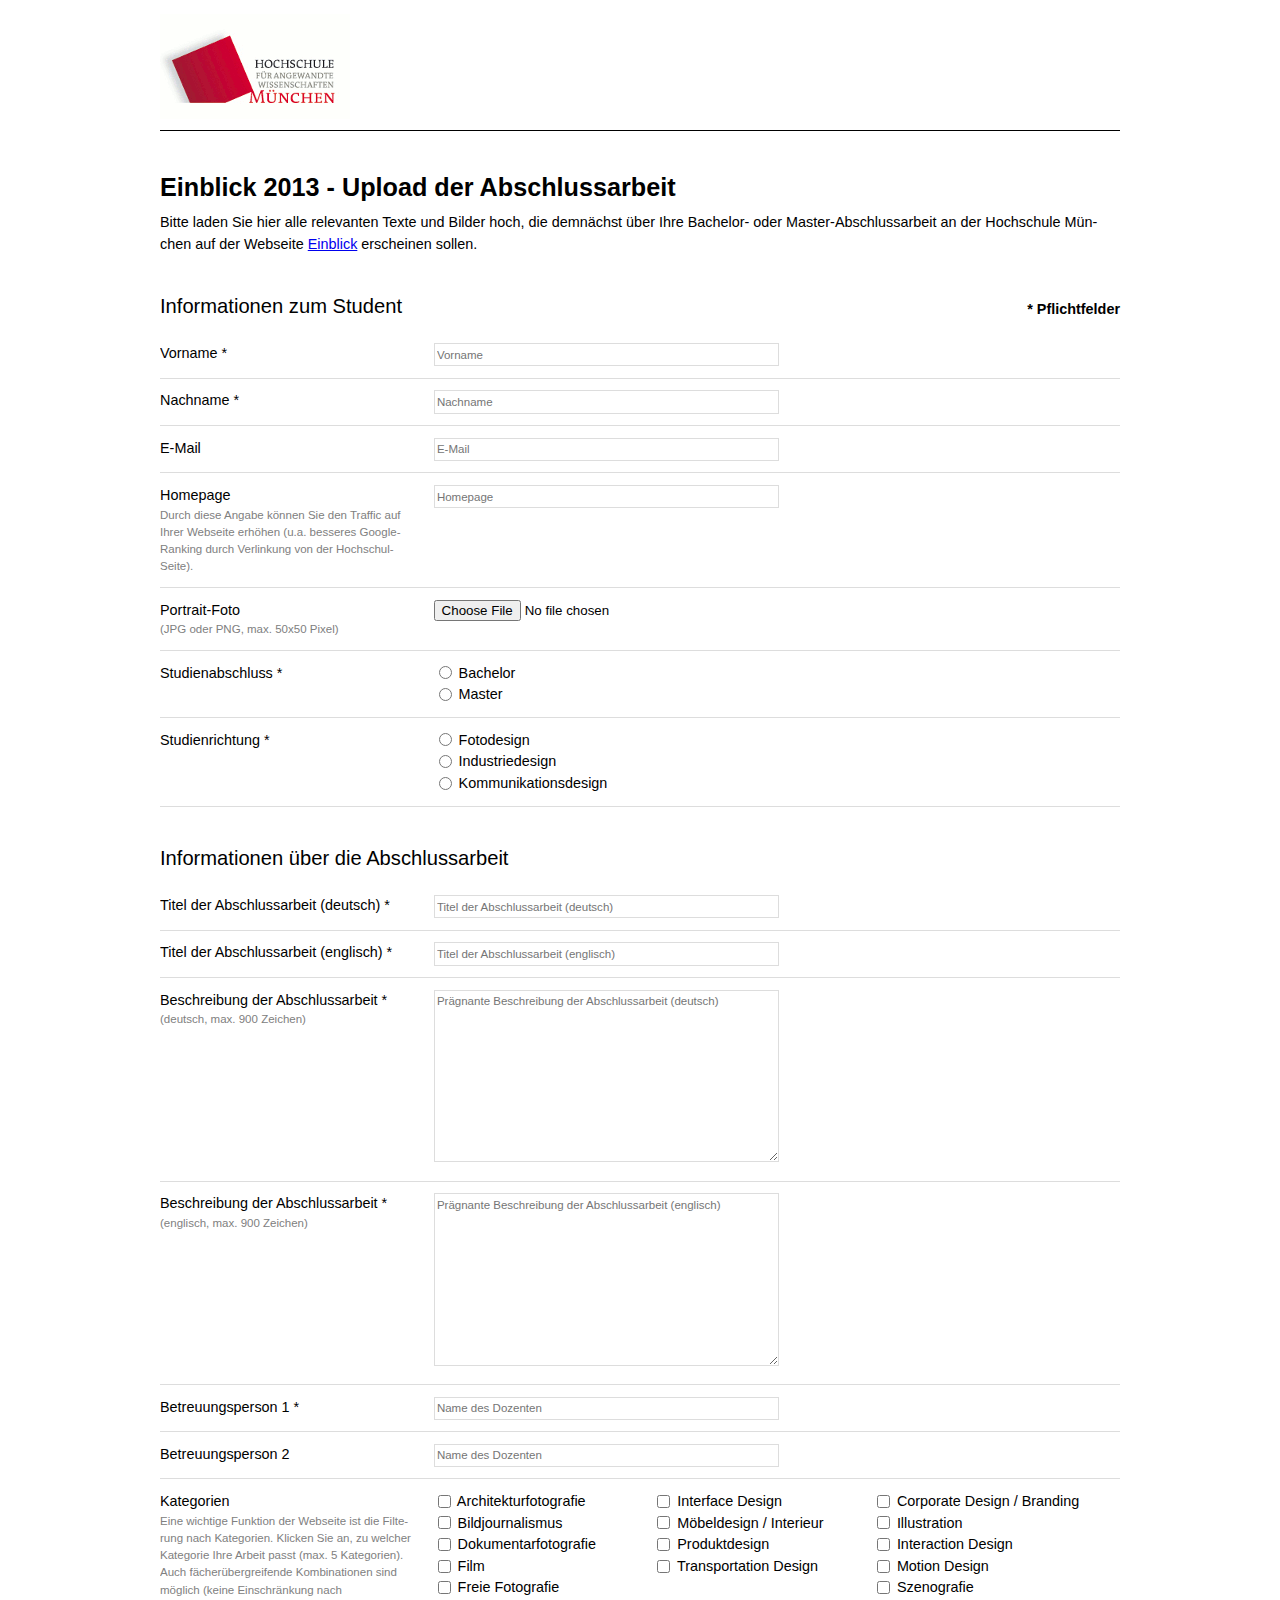
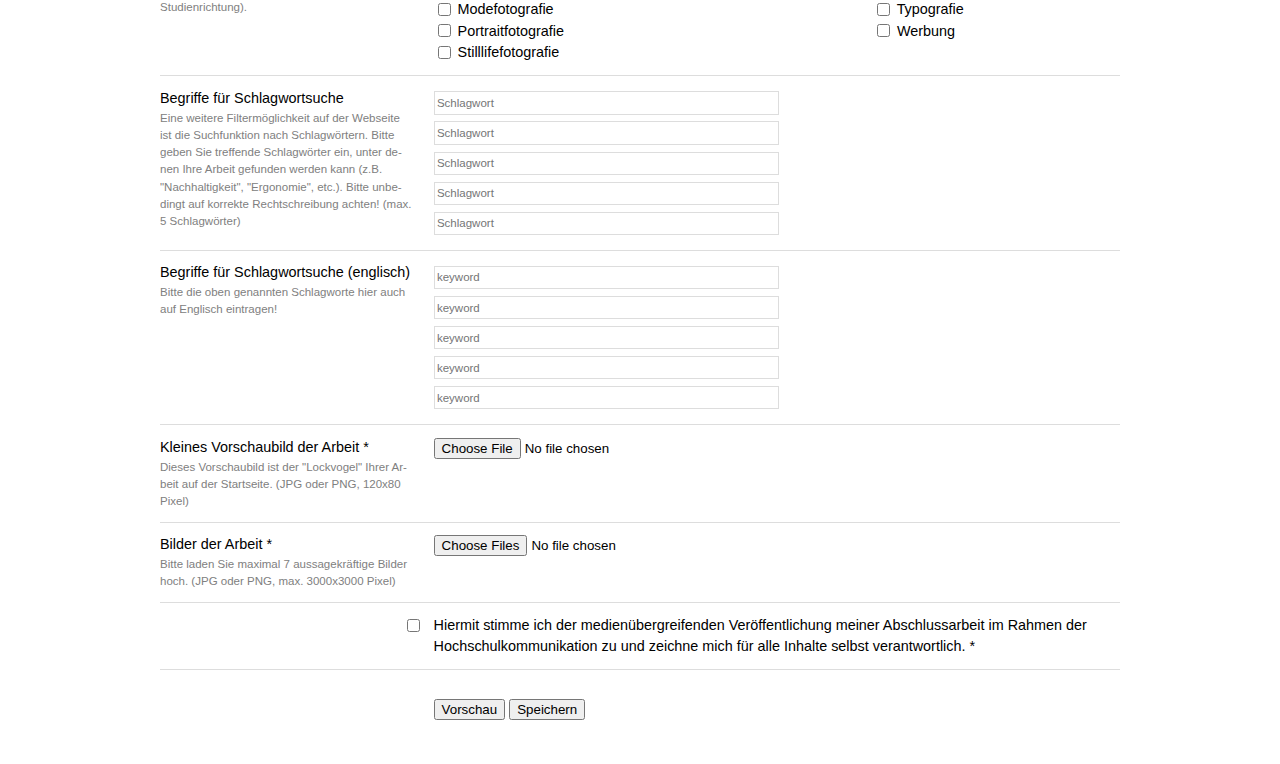
==== eingabe_formular/index.html @ 6bb8f6b7 "startseite und projektseite OK, eingabe-formular eingefügt" ====
<!DOCTYPE html>
<!--[if lt IE 7]> <html class="no-js ie6 oldie" lang="de"> <![endif]-->
<!--[if IE 7]>    <html class="no-js ie7 oldie" lang="de"> <![endif]-->
<!--[if IE 8]>    <html class="no-js ie8 oldie" lang="de"> <![endif]-->
<!--[if gt IE 8]><!--> <html class="no-js" lang="de"> <!--<![endif]-->
<head>
<title>Einblick 2013 - Upload der Abschlussarbeit</title>
<meta charset="utf-8">
<meta http-equiv="X-UA-Compatible" content="IE=edge,chrome=1">

<meta name="description" content="">
<meta name="author" content="Hochschule München, Fakultät 12 Design,  5/29/13">

<meta name="viewport" content="width=device-width; initial-scale=1.0;">
<link rel="shortcut icon" href="/favicon.ico">

<link rel="stylesheet" href="c/style.css?v=1.0" />

<!--[if IE]>
<script src="http://html5shiv.googlecode.com/svn/trunk/html5.js"></script>
<![endif]-->

</head>
<body>

<div id="wrap">

<header>
	<img src="p/hm_logo.gif" alt="hm_logo">
</header>

	<h1>Einblick 2013 - Upload der Abschlussarbeit</h1>

	<p>Bitte laden Sie hier alle relevanten Texte und Bilder hoch, die demnächst über Ihre Bachelor- oder Master-Abschlussarbeit an der Hochschule München auf der Webseite <a href="http://www.einblick.hm.edu">Einblick</a> erscheinen sollen.</p>

<form>
<div id="pflicht">* Pflichtfelder</div>
	<h2>Informationen zum Student</h2>
	
	<table>
		<tr>
			<td>Vorname *</td>
			<td><input type="text" placeholder="Vorname" required></td>
		</tr>
		
		<tr>
			<td>Nachname *</td>
			<td><input type="text" placeholder="Nachname" required></td>
		</tr>
		
		<tr>
			<td>E-Mail</td>
			<td><input type="text" placeholder="E-Mail"></td>
		</tr>
		
		<tr>
			<td>Homepage 
			<div class="Hilfetext">Durch diese Angabe können Sie den Traffic auf Ihrer Webseite erhöhen (u.a. besseres Google-Ranking durch Verlinkung von der Hochschul-Seite).</div>
			</td>
			<td><input type="text" placeholder="Homepage"></td>
		</tr>
		
		<tr>
			<td>Portrait-Foto <div class="Hilfetext">(JPG oder PNG, max. 50x50 Pixel)</div></td>
			<td><input type="file"></td>
		</tr>
		
		<tr>
			<td>Studienabschluss *</td>
			<td>
				<input type="radio" id="Bachelor" name="Abschluss" value="Bachelor" required>
				<label for="Bachelor">Bachelor</label><br>
		
				<input type="radio" id="Master" name="Abschluss" value="Master">
				<label for="Master">Master</label>
			</td>
		</tr>
		
		<tr>
			<td>Studienrichtung *</td>
			<td>
				<input type="radio" id="Fotodesign" name="Studienrichtung" value="Fotodesign" required>
				<label for="Fotodesign">Fotodesign</label><br>
			
				<input type="radio" id="Industriedesign" name="Studienrichtung" value="Industriedesign">
				<label for="Industriedesign">Industriedesign</label><br>
			
				<input type="radio" id="Kommunikationsdesign" name="Studienrichtung" value="Kommunikationsdesign">
				<label for="Kommunikationsdesign">Kommunikationsdesign</label><br>
			</td>
		</tr>
		
	</table>
		
	<h2>Informationen über die Abschlussarbeit</h2>
		
	<table>
		
		<tr>
			<td>Titel der Abschlussarbeit (deutsch) *</td>
			<td><input type="text" placeholder="Titel der Abschlussarbeit (deutsch)" required></td>
		</tr>
		
		<tr>
			<td>Titel der Abschlussarbeit (englisch) *</td>
			<td><input type="text" placeholder="Titel der Abschlussarbeit (englisch)" required></td>
		</tr>
				
		<tr>
			<td>Beschreibung der Abschlussarbeit * <div class="Hilfetext">(deutsch, max. 900 Zeichen)</div></td>
			<td><textarea placeholder="Prägnante Beschreibung der Abschlussarbeit (deutsch)" required></textarea></td>
		</tr>
		
		<tr>
			<td>Beschreibung der Abschlussarbeit * <div class="Hilfetext">(englisch, max. 900 Zeichen)</div></td>
			<td><textarea placeholder="Prägnante Beschreibung der Abschlussarbeit (englisch)" required></textarea></td>
		</tr>

		<tr>
			<td>Betreuungsperson 1 *</td>
			<td><input type="text" placeholder="Name des Dozenten" required></td>
		</tr>

		<tr>
			<td>Betreuungsperson 2</td>
			<td><input type="text" placeholder="Name des Dozenten"></td>
		</tr>
		
		<tr>
			<td>Kategorien 
				<div class="Hilfetext">Eine wichtige Funktion der Webseite ist die Filterung nach Kategorien. Klicken Sie an, zu welcher Kategorie Ihre Arbeit passt (max. 5 Kategorien). Auch fächerübergreifende Kombinationen sind möglich (keine Einschränkung nach Studienrichtung).</div>
			</td>
			<td>
				<div>
					<input type="checkbox" id="Architekturfotografie" name="Kategorie" value="Architekturfotografie">
					<label for="Architekturfotografie">Architekturfotografie</label><br>
		
					<input type="checkbox" id="Bildjournalismus" name="Kategorie" value="Bildjournalismus"> 
					<label for="Bildjournalismus">Bildjournalismus</label><br>
					
					<input type="checkbox" id="Dokumentarfotografie" name="Kategorie" value="Dokumentarfotografie"> 
					<label for="Dokumentarfotografie">Dokumentarfotografie</label><br>
					
					<input type="checkbox" id="Film" name="Kategorie" value="Film"> 
					<label for="Film">Film</label><br>
					
					<input type="checkbox" id="FreieFotografie" name="Kategorie" value="Freie Fotografie"> 
					<label for="FreieFotografie">Freie Fotografie</label><br>
		
					<input type="checkbox" id="Modefotografie" name="Kategorie" value="Modefotografie">
					<label for="Modefotografie">Modefotografie</label><br>
		
					<input type="checkbox" id="Portraitfotografie" name="Kategorie" value="Portraitfotografie"> 
					<label for="Portraitfotografie">Portraitfotografie</label><br>
		   
					<input type="checkbox" id="Stilllifefotografie" name="Kategorie" value="Stilllifefotografie"> 
					<label for="Stilllifefotografie">Stilllifefotografie</label>
				</div>
					
				<div>
					<input type="checkbox" id="InterfaceDesign" name="Kategorie" value="Interface Design"> 
					<label for="InterfaceDesign">Interface Design</label><br>
		
					<input type="checkbox" id="Moebeldesign_Interieur" name="Kategorie" value="Möbeldesign / Interieur"> 
					<label for="Moebeldesign_Interieur">Möbeldesign / Interieur</label><br>
					
					<input type="checkbox" id="Produktdesign" name="Kategorie" value="Produktdesign"> 
					<label for="Produktdesign">Produktdesign</label><br>
					
					<input type="checkbox" id="TransportationDesign" name="Kategorie" value="Transportation Design"> 
					<label for="TransportationDesign">Transportation Design</label>	
				</div>
				
				<div>
					<input type="checkbox" id="CorporateDesign_Branding" name="Kategorie" value="Corporate Design / Branding"> 
					<label for="CorporateDesign_Branding">Corporate Design / Branding</label><br>
		
					<input type="checkbox" id="Illustration" name="Kategorie" value="Illustration"> 
					<label for="Illustration">Illustration</label><br>
					
					<input type="checkbox" id="InteractionDesign" name="Kategorie" value="Interaction Design"> 
					<label for="InteractionDesign">Interaction Design</label><br>
					
					<input type="checkbox" id="Motion" name="Kategorie" value="Motion"> 
					<label for="Motion">Motion Design</label><br>
		
					<input type="checkbox" id="Szenografie" name="Kategorie" value="Szenografie"> 
					<label for="Szenografie">Szenografie</label><br>
					
					<input type="checkbox" id="Typografie" name="Kategorie" value="Typografie"> 
					<label for="Typografie">Typografie</label><br>
		
					<input type="checkbox" id="Werbung" name="Kategorie" value="Werbung"> 
					<label for="Werbung">Werbung</label>
				</div>
			</td>
		</tr>
		
		<tr>
			<td>
				Begriffe für Schlagwortsuche
				<div class="Hilfetext">Eine weitere Filtermöglichkeit auf der Webseite ist die Suchfunktion nach Schlagwörtern. Bitte geben Sie treffende Schlagwörter ein, unter denen Ihre Arbeit gefunden werden kann (z.B. "Nachhaltigkeit", "Ergonomie", etc.). Bitte unbedingt auf korrekte Rechtschreibung achten! (max. 5 Schlagwörter)</div>
			</td>
			<td>
				<div class="Schlagwort">
				<input type="text" placeholder="Schlagwort"><br>
				<input type="text" placeholder="Schlagwort"><br>
				<input type="text" placeholder="Schlagwort"><br>
				<input type="text" placeholder="Schlagwort"><br>
				<input type="text" placeholder="Schlagwort">
				</div>
			</td>
		</tr>
		
				<tr>
			<td>
				Begriffe für Schlagwortsuche (englisch)
				<div class="Hilfetext">Bitte die oben genannten Schlagworte hier auch auf Englisch eintragen!</div>
			</td>
			<td>
				<div class="Schlagwort">
				<input type="text" placeholder="keyword"><br>
				<input type="text" placeholder="keyword"><br>
				<input type="text" placeholder="keyword"><br>
				<input type="text" placeholder="keyword"><br>
				<input type="text" placeholder="keyword">
				</div>
			</td>
		</tr>

		<tr>
			<td>Kleines Vorschaubild der Arbeit * <div class="Hilfetext">Dieses Vorschaubild ist der "Lockvogel" Ihrer Arbeit auf der Startseite. (JPG oder PNG, 120x80 Pixel)</div></td>
			<td><input type="file" required></td>
		</tr>
		
		<tr>
			<td>Bilder der Arbeit * <div class="Hilfetext">Bitte laden Sie maximal 7 aussagekräftige Bilder hoch. (JPG oder PNG, max. 3000x3000 Pixel)</div></td>
			<td><input type="file" multiple required></td>
		</tr>
		
		<tr>
			<td><input type="checkbox" id="Zustimmung" name="Zustimmung" value="Zustimmung" required></td>
			<td><label for="Zustimmung">Hiermit stimme ich der medienübergreifenden Veröffentlichung meiner Abschlussarbeit im Rahmen der Hochschulkommunikation zu und zeichne mich für alle Inhalte selbst verantwortlich. *</label></td>
		</tr>
	</table>
	
	<div id="buttons">
	<button>Vorschau</button>
	<button type="submit">Speichern</button>
	</div>
	
</form>

</div><!-- /wrap -->

</body>
</html>
---- eingabe_formular/c/style.css ----
html,body,div,span,object,iframe,h1,h2,h3,h4,h5,h6,p,blockquote,pre,abbr,address,cite,code,del,dfn,em,img,ins,kbd,q,samp,small,strong,sub,sup,var,b,i,dl,dt,dd,ol,ul,li,fieldset,form,label,legend,table,caption,tbody,tfoot,thead,tr,th,td,article,aside,dialog,figure,footer,header,hgroup,menu,nav,section,menu,time,mark,audio,video{border:0;outline:0;font-size:100%;vertical-align:baseline;background:transparent;margin:0;padding:0}body{line-height:1}article,aside,dialog,figure,footer,header,hgroup,nav,section{display:block}ol,ul{list-style:none}blockquote,q{quotes:none}blockquote:before,blockquote:after,q:before,q:after{content:none}a{border:0;font-size:100%;vertical-align:baseline;background:transparent;margin:0;padding:0}ins{background-color:#ff9;color:#000;text-decoration:none}mark{background-color:#ff9;color:#000;font-style:italic;font-weight:700}del{text-decoration:line-through}abbr[title],dfn[title]{border-bottom:1px dotted #000;cursor:help}table{border-collapse:collapse;border-spacing:0}hr{height:1px;border:0;border-top:1px solid #ccc;display:none;margin:1em 0;padding:0}input,select{vertical-align:middle}h1,h2,h3,h4,h5,h6{font-weight:400;font-size:100%}q:before{content:"\201E"}q:after{content:"\201C"}.unsichtbar,.nurprint{position:absolute;width:1px;top:-1000px;left:-1000px}.group:after{visibility:hidden;display:block;font-size:0;content:".";clear:both;height:0}* html .group{height:1%}:first-child+html .group{min-height:1px}*{-webkit-box-sizing:border-box;-moz-box-sizing:border-box;-ms-box-sizing:border-box;-o-box-sizing:border-box;box-sizing:border-box}html{overflow-y:scroll;-webkit-font-smoothing:antialiased}body{background:#fff;color:#444;font:100%/1.5 Constantia,Palatino,Georgia,Times,Serif;-webkit-hyphens:auto;-moz-hyphens:auto;-ms-hyphens:auto;-o-hyphens:auto;hyphens:auto}h1,h2,h3,h4,h5,h6{text-rendering:optimizeLegibility}ul{list-style-type:circle}ol{list-style-type:decimal}#wrap{-webkit-box-sizing:border-box;-moz-box-sizing:border-box;-ms-box-sizing:border-box;-o-box-sizing:border-box;box-sizing:border-box;width:80%;margin:5% auto}


p, ul, ol {margin: 0 0 1.5em;}
body {font-family: Arial,sans-serif;color:#000; font-size: 0.9em; line-height:1.5;padding-bottom:2em;}
h1 {font-size: 1.75em;margin-top:1.5em;margin-bottom:.2em;font-weight:bold;}
h2 {font-size: 140%;margin-top: 1.8em;margin-bottom:.5em;}
#wrap {width: 960px; margin: 1em auto;}

table {width: 100%;}

tr {
	border-bottom: 1px solid #ddd;
}

td {
	vertical-align: top;
	padding: .8em 0;
}

td:nth-of-type(1) {
	width:19em;
	overflow:auto;
}

td:nth-of-type(2) div {
	width:32%;
	float:left;
}

.Hilfetext {color:grey; font-size: 80%; width:92%} 

textarea {
	width: 30em;
	height: 15em;
	border: 1px solid #ddd;
	padding: .4em .2em;
	font-family: Arial, sans-serif;
	font-size: 0.8em;
}

textarea:focus {
	border-color: #444;
}

input[type="text"]{
	width: 30em;
	border: 1px solid #ddd;
	padding: .4em .2em;
	font-family: Arial, sans-serif;
	font-size: 0.8em;
}

input[type="text"]:focus {
	border-color: #444;
}

input[type="radio"] {
	position: relative;
	top: -2.5px;
}

input[type="checkbox"]{
	position: relative;
	top: -1px;
}

input#Zustimmung {
	float:right;
	margin-right: 1em;
	margin-top: 5px;
}

#buttons {
	margin-left: 19em;
	padding-top: 2em;
}

.Schlagwort input {
	margin: .3em 0;
	}
	
header {border-bottom: 1px solid black;padding-bottom:.3em;}

#pflicht {float:right;margin-top:.5em;font-weight:bold;}
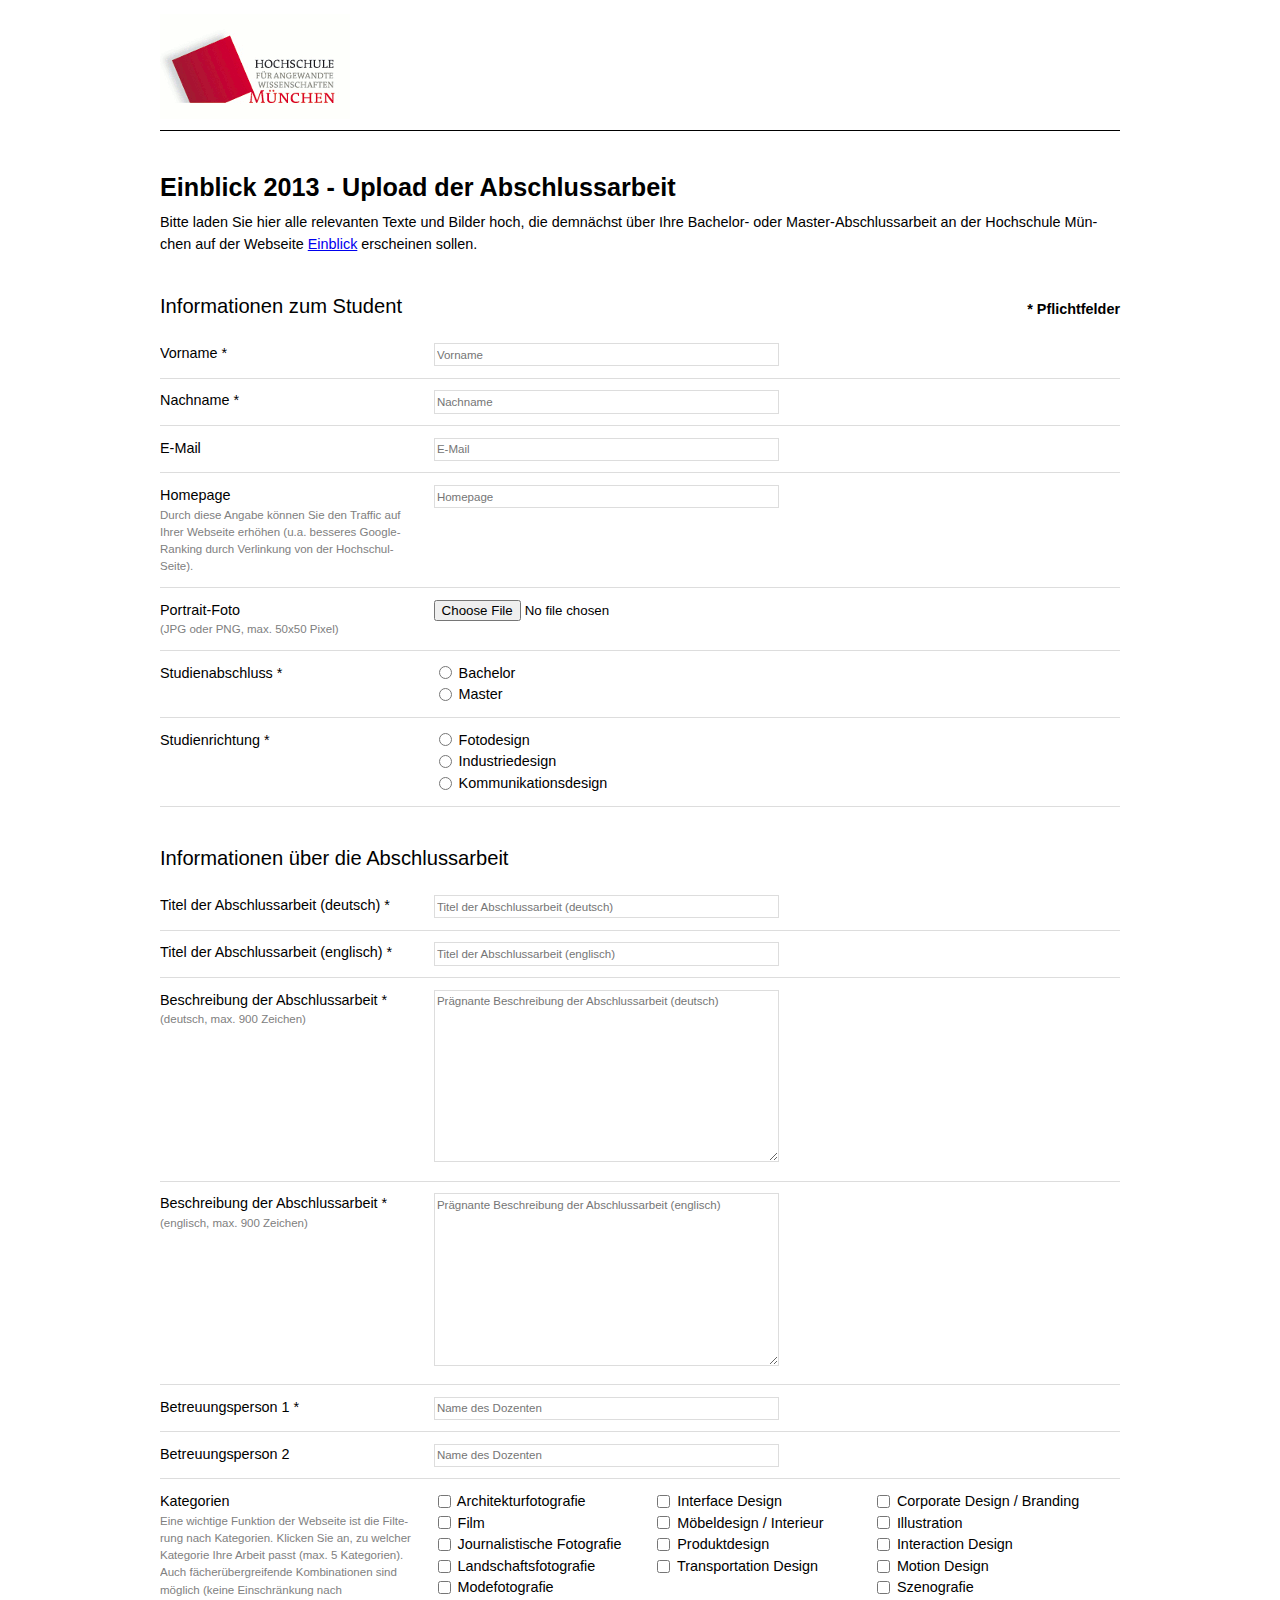
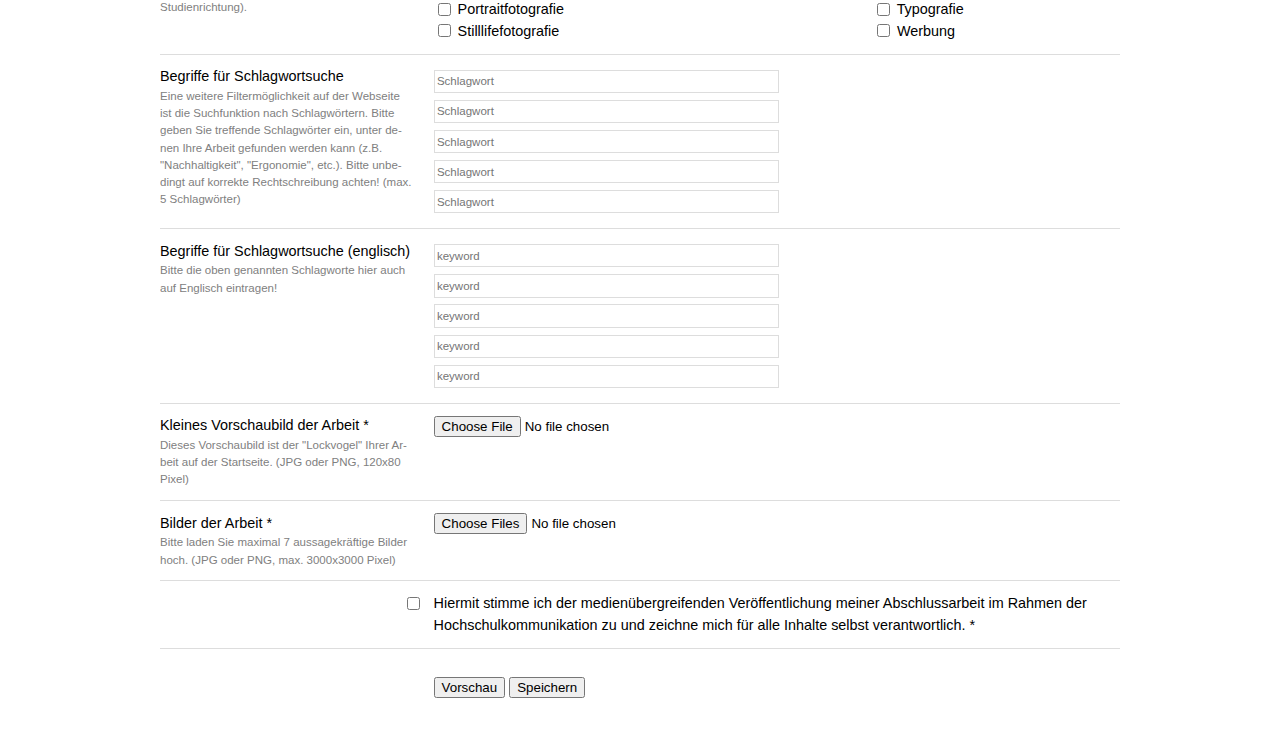
==== commit 425f9cbc: "html templates wegen kategorien geändert" ====
--- a/eingabe_formular/index.html
+++ b/eingabe_formular/index.html
@@ -134,19 +134,17 @@
 				<div>
 					<input type="checkbox" id="Architekturfotografie" name="Kategorie" value="Architekturfotografie">
 					<label for="Architekturfotografie">Architekturfotografie</label><br>
-		
-					<input type="checkbox" id="Bildjournalismus" name="Kategorie" value="Bildjournalismus"> 
-					<label for="Bildjournalismus">Bildjournalismus</label><br>
-					
-					<input type="checkbox" id="Dokumentarfotografie" name="Kategorie" value="Dokumentarfotografie"> 
-					<label for="Dokumentarfotografie">Dokumentarfotografie</label><br>
-					
+					
+										
 					<input type="checkbox" id="Film" name="Kategorie" value="Film"> 
 					<label for="Film">Film</label><br>
-					
-					<input type="checkbox" id="FreieFotografie" name="Kategorie" value="Freie Fotografie"> 
-					<label for="FreieFotografie">Freie Fotografie</label><br>
-		
+		
+					<input type="checkbox" id="JournalistischeFotografie" name="Kategorie" value="Journalistische Fotografie"> 
+					<label for="Bildjournalismus">Journalistische Fotografie</label><br>
+					
+					<input type="checkbox" id="Landschaftsfotografie" name="Kategorie" value="Landschaftsfotografie"> 
+					<label for="Dokumentarfotografie">Landschaftsfotografie</label><br>
+
 					<input type="checkbox" id="Modefotografie" name="Kategorie" value="Modefotografie">
 					<label for="Modefotografie">Modefotografie</label><br>
 		
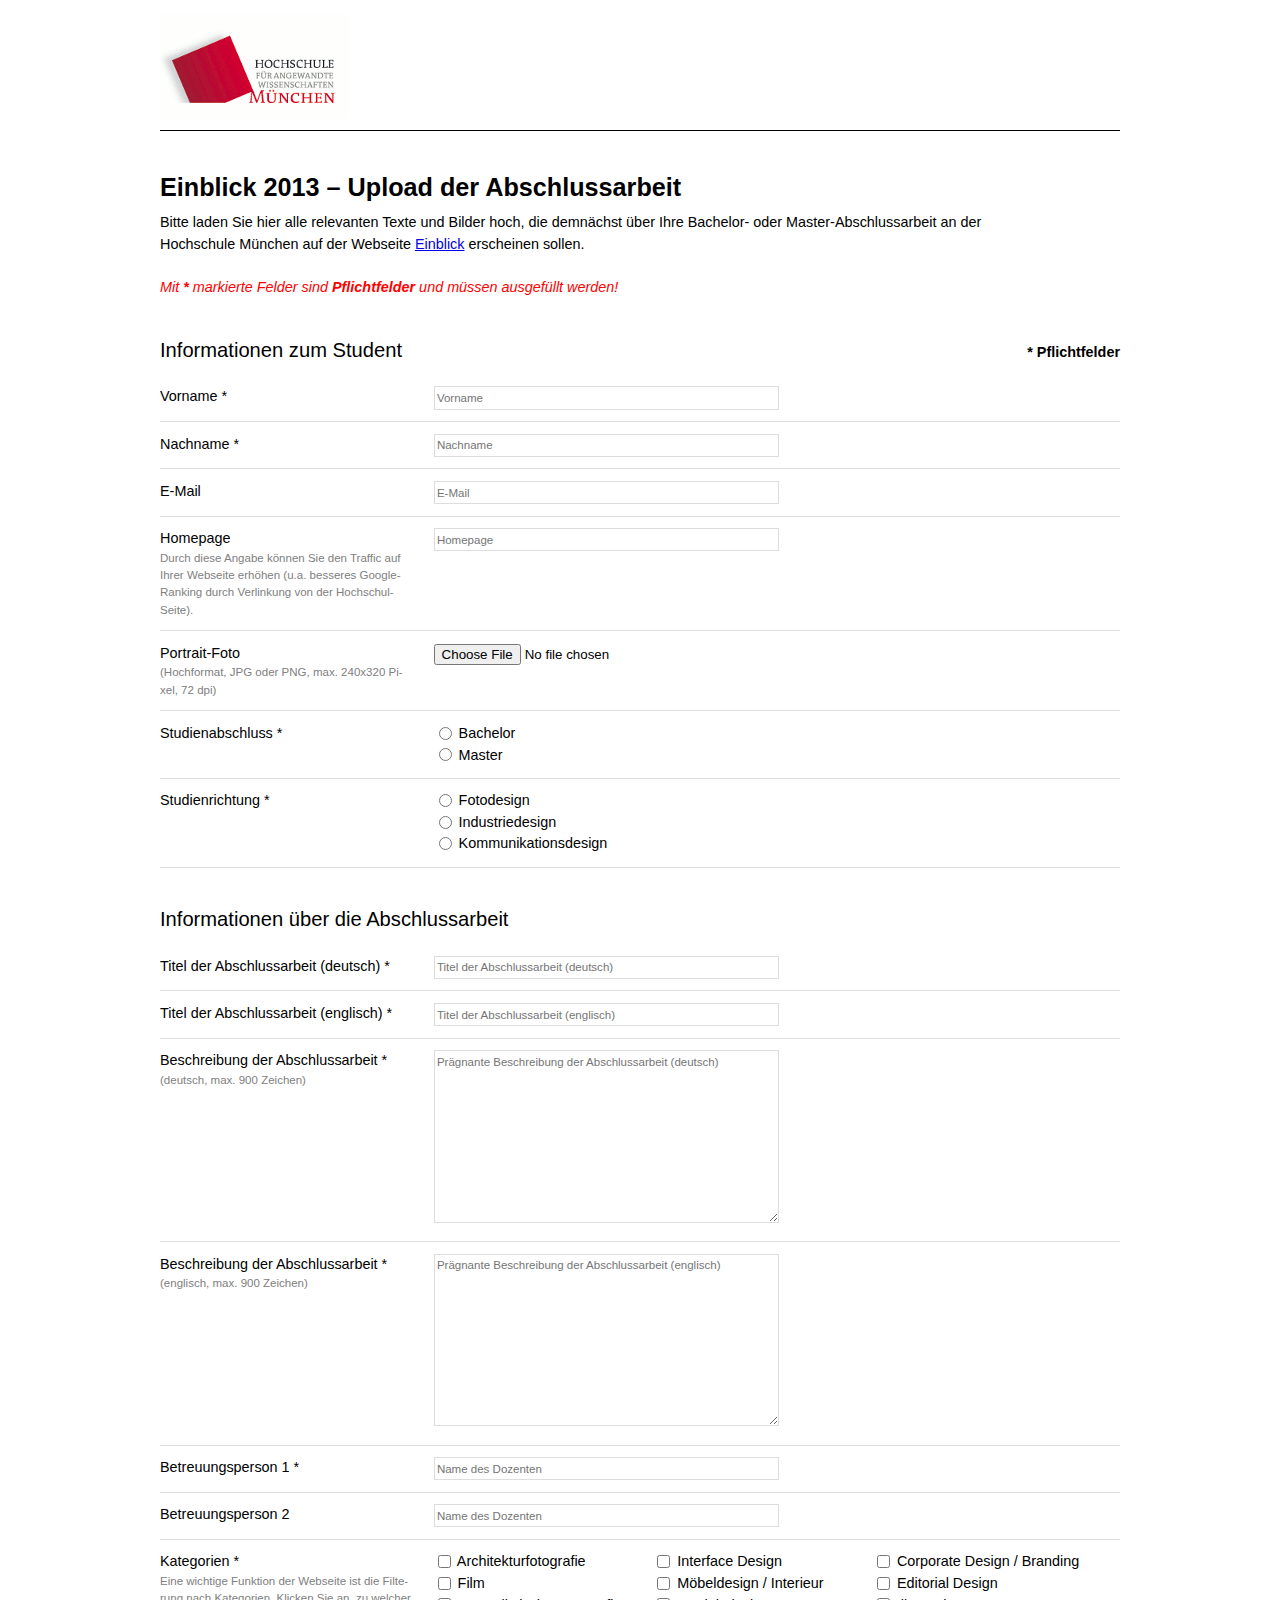
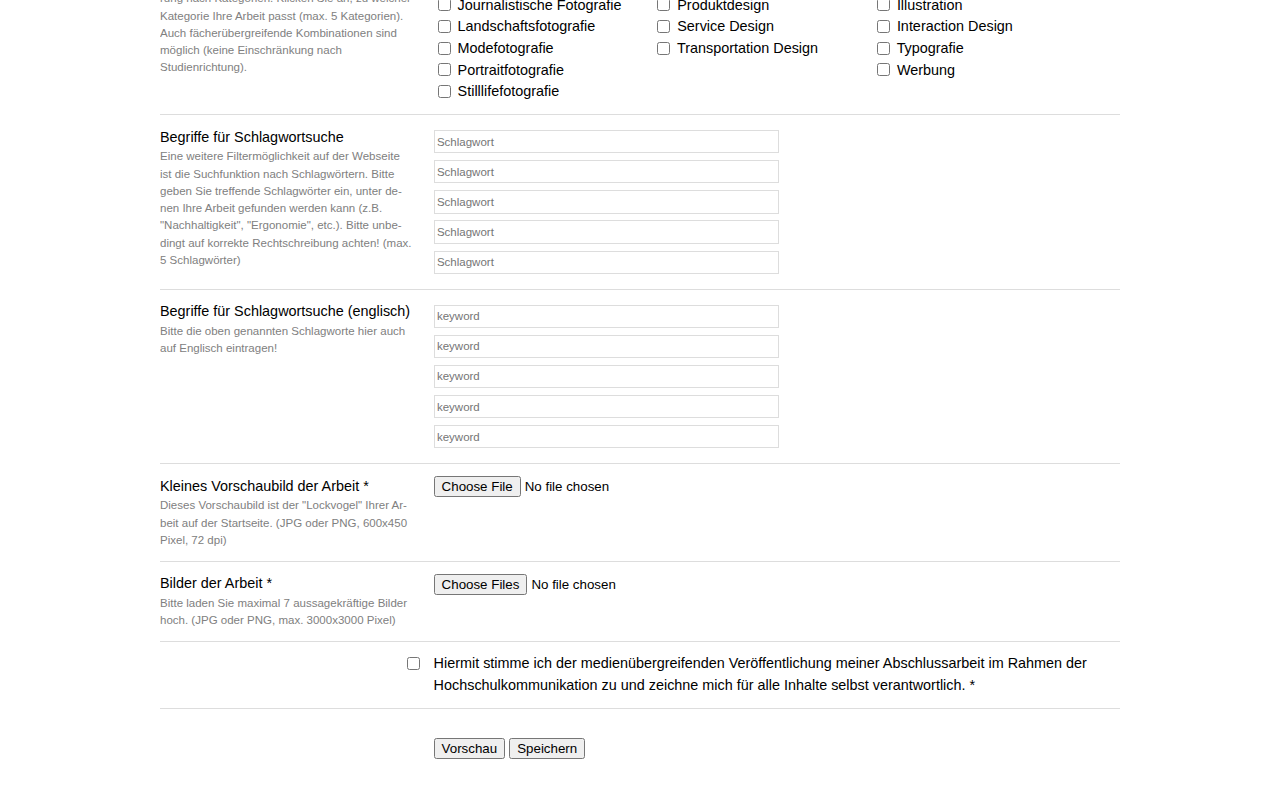
==== commit f8eb6310: "bilder kleiner, filter in js angefangen, kategorien entsprechtend mail von ben geändert" ====
--- a/eingabe_formular/index.html
+++ b/eingabe_formular/index.html
@@ -6,7 +6,6 @@
 <head>
 <title>Einblick 2013 - Upload der Abschlussarbeit</title>
 <meta charset="utf-8">
-<meta http-equiv="X-UA-Compatible" content="IE=edge,chrome=1">
 
 <meta name="description" content="">
 <meta name="author" content="Hochschule München, Fakultät 12 Design,  5/29/13">
@@ -29,9 +28,11 @@
 	<img src="p/hm_logo.gif" alt="hm_logo">
 </header>
 
-	<h1>Einblick 2013 - Upload der Abschlussarbeit</h1>
-
-	<p>Bitte laden Sie hier alle relevanten Texte und Bilder hoch, die demnächst über Ihre Bachelor- oder Master-Abschlussarbeit an der Hochschule München auf der Webseite <a href="http://www.einblick.hm.edu">Einblick</a> erscheinen sollen.</p>
+	<h1>Einblick 2013 – Upload der Abschlussarbeit</h1>
+
+	<p>Bitte laden Sie hier alle relevanten Texte und Bilder hoch, die demnächst über Ihre Bachelor- oder Master-Abschlussarbeit an der Hochschule&#160;München auf der Webseite <a href="http://www.einblick.hm.edu">Einblick</a> erscheinen sollen.</p>
+	
+<p style="color:red"><em>Mit <strong>*</strong> markierte Felder sind <strong>Pflichtfelder</strong> und müssen ausgefüllt werden!</em></p>
 
 <form>
 <div id="pflicht">* Pflichtfelder</div>
@@ -61,7 +62,7 @@
 		</tr>
 		
 		<tr>
-			<td>Portrait-Foto <div class="Hilfetext">(JPG oder PNG, max. 50x50 Pixel)</div></td>
+			<td>Portrait-Foto <div class="Hilfetext">(Hochformat, JPG oder PNG, max. 240x320 Pixel, 72 dpi)</div></td>
 			<td><input type="file"></td>
 		</tr>
 		
@@ -127,12 +128,12 @@
 		</tr>
 		
 		<tr>
-			<td>Kategorien 
+			<td>Kategorien *
 				<div class="Hilfetext">Eine wichtige Funktion der Webseite ist die Filterung nach Kategorien. Klicken Sie an, zu welcher Kategorie Ihre Arbeit passt (max. 5 Kategorien). Auch fächerübergreifende Kombinationen sind möglich (keine Einschränkung nach Studienrichtung).</div>
 			</td>
 			<td>
 				<div>
-					<input type="checkbox" id="Architekturfotografie" name="Kategorie" value="Architekturfotografie">
+					<input type="checkbox" id="Architekturfotografie" name="Kategorie" value="Architekturfotografie" required>
 					<label for="Architekturfotografie">Architekturfotografie</label><br>
 					
 										
@@ -140,10 +141,10 @@
 					<label for="Film">Film</label><br>
 		
 					<input type="checkbox" id="JournalistischeFotografie" name="Kategorie" value="Journalistische Fotografie"> 
-					<label for="Bildjournalismus">Journalistische Fotografie</label><br>
+					<label for="JournalistischeFotografie">Journalistische Fotografie</label><br>
 					
 					<input type="checkbox" id="Landschaftsfotografie" name="Kategorie" value="Landschaftsfotografie"> 
-					<label for="Dokumentarfotografie">Landschaftsfotografie</label><br>
+					<label for="Landschaftsfotografie">Landschaftsfotografie</label><br>
 
 					<input type="checkbox" id="Modefotografie" name="Kategorie" value="Modefotografie">
 					<label for="Modefotografie">Modefotografie</label><br>
@@ -165,6 +166,9 @@
 					<input type="checkbox" id="Produktdesign" name="Kategorie" value="Produktdesign"> 
 					<label for="Produktdesign">Produktdesign</label><br>
 					
+					<input type="checkbox" id="ServiceDesign" name="Kategorie" value="Service Design"> 
+					<label for="ServiceDesign">Service Design</label><br>
+					
 					<input type="checkbox" id="TransportationDesign" name="Kategorie" value="Transportation Design"> 
 					<label for="TransportationDesign">Transportation Design</label>	
 				</div>
@@ -172,19 +176,16 @@
 				<div>
 					<input type="checkbox" id="CorporateDesign_Branding" name="Kategorie" value="Corporate Design / Branding"> 
 					<label for="CorporateDesign_Branding">Corporate Design / Branding</label><br>
-		
+					
+					<input type="checkbox" id="Editorial Design" name="Kategorie" value="Editorial Design"> 
+					<label for="Editorial Design">Editorial Design</label><br>
+					
 					<input type="checkbox" id="Illustration" name="Kategorie" value="Illustration"> 
 					<label for="Illustration">Illustration</label><br>
 					
 					<input type="checkbox" id="InteractionDesign" name="Kategorie" value="Interaction Design"> 
 					<label for="InteractionDesign">Interaction Design</label><br>
 					
-					<input type="checkbox" id="Motion" name="Kategorie" value="Motion"> 
-					<label for="Motion">Motion Design</label><br>
-		
-					<input type="checkbox" id="Szenografie" name="Kategorie" value="Szenografie"> 
-					<label for="Szenografie">Szenografie</label><br>
-					
 					<input type="checkbox" id="Typografie" name="Kategorie" value="Typografie"> 
 					<label for="Typografie">Typografie</label><br>
 		
@@ -227,7 +228,7 @@
 		</tr>
 
 		<tr>
-			<td>Kleines Vorschaubild der Arbeit * <div class="Hilfetext">Dieses Vorschaubild ist der "Lockvogel" Ihrer Arbeit auf der Startseite. (JPG oder PNG, 120x80 Pixel)</div></td>
+			<td>Kleines Vorschaubild der Arbeit * <div class="Hilfetext">Dieses Vorschaubild ist der "Lockvogel" Ihrer Arbeit auf der Startseite. (JPG oder PNG, 600x450 Pixel, 72 dpi)</div></td>
 			<td><input type="file" required></td>
 		</tr>
 		
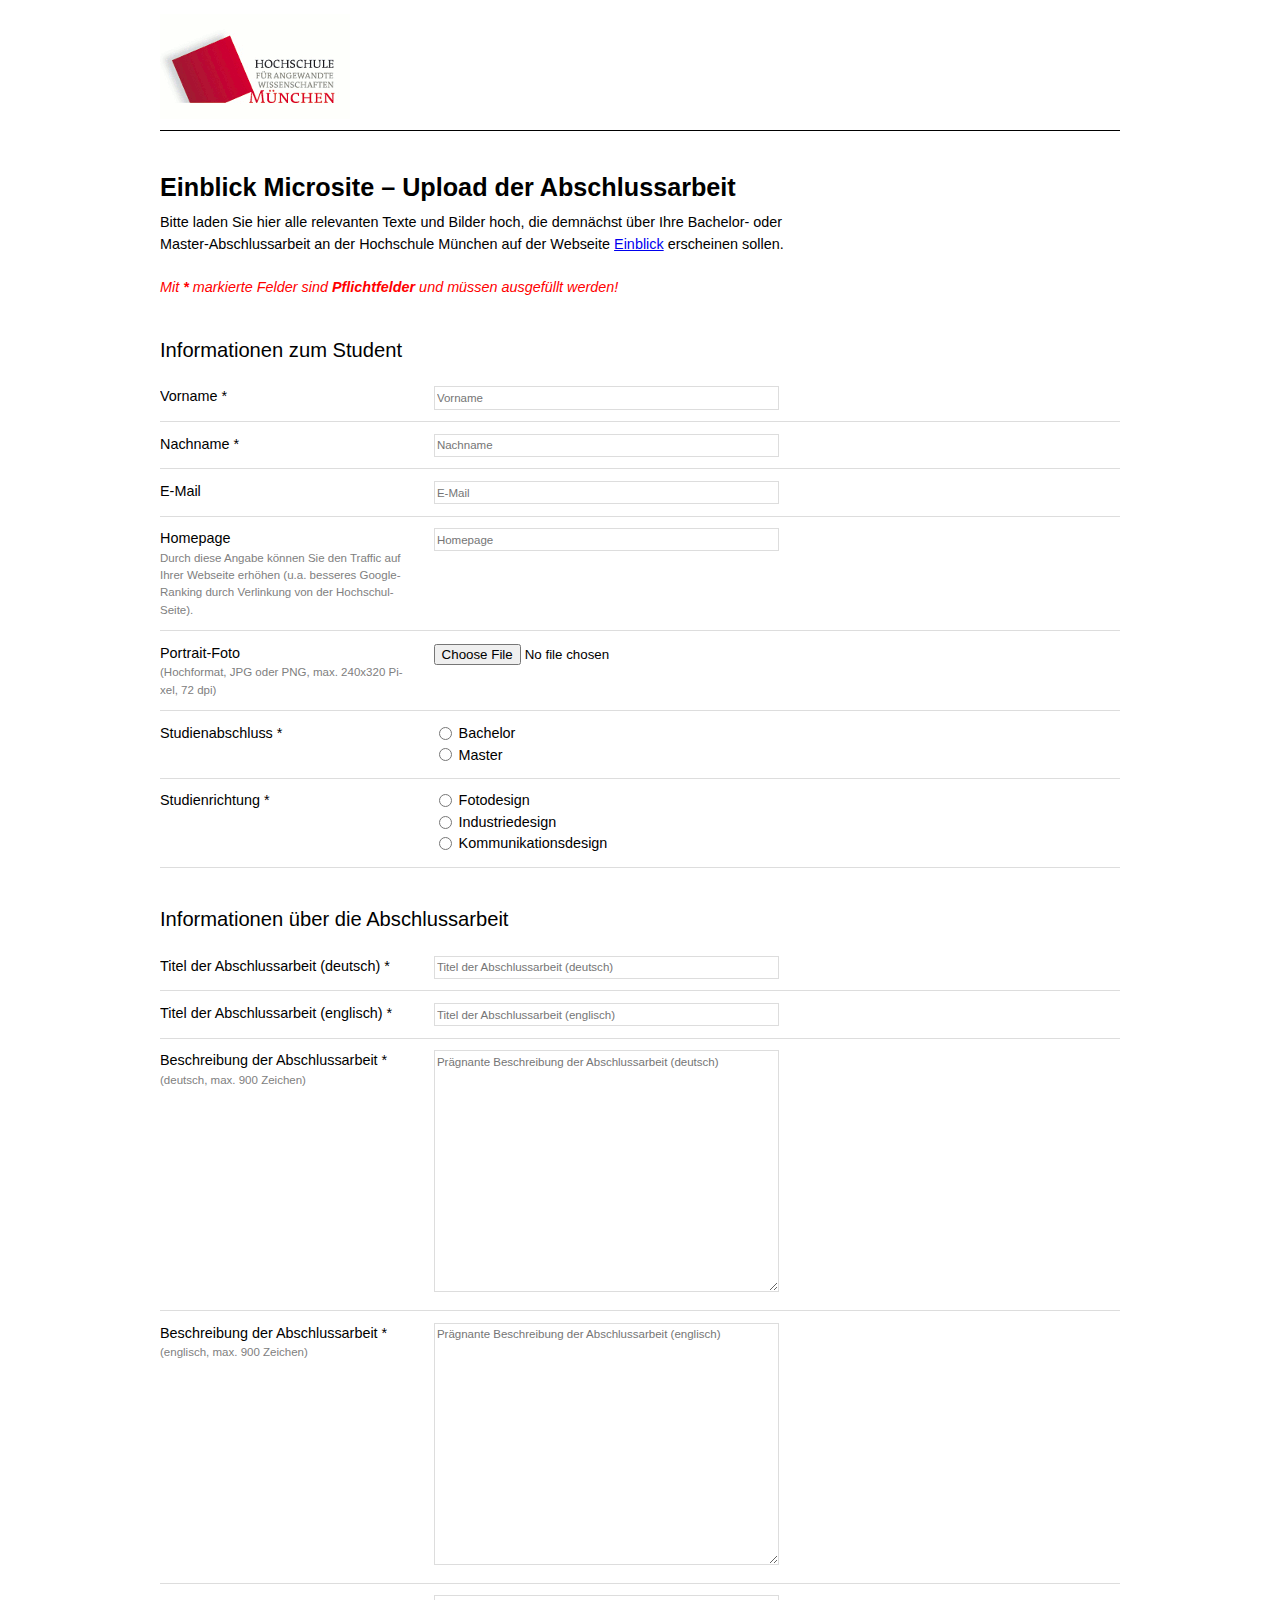
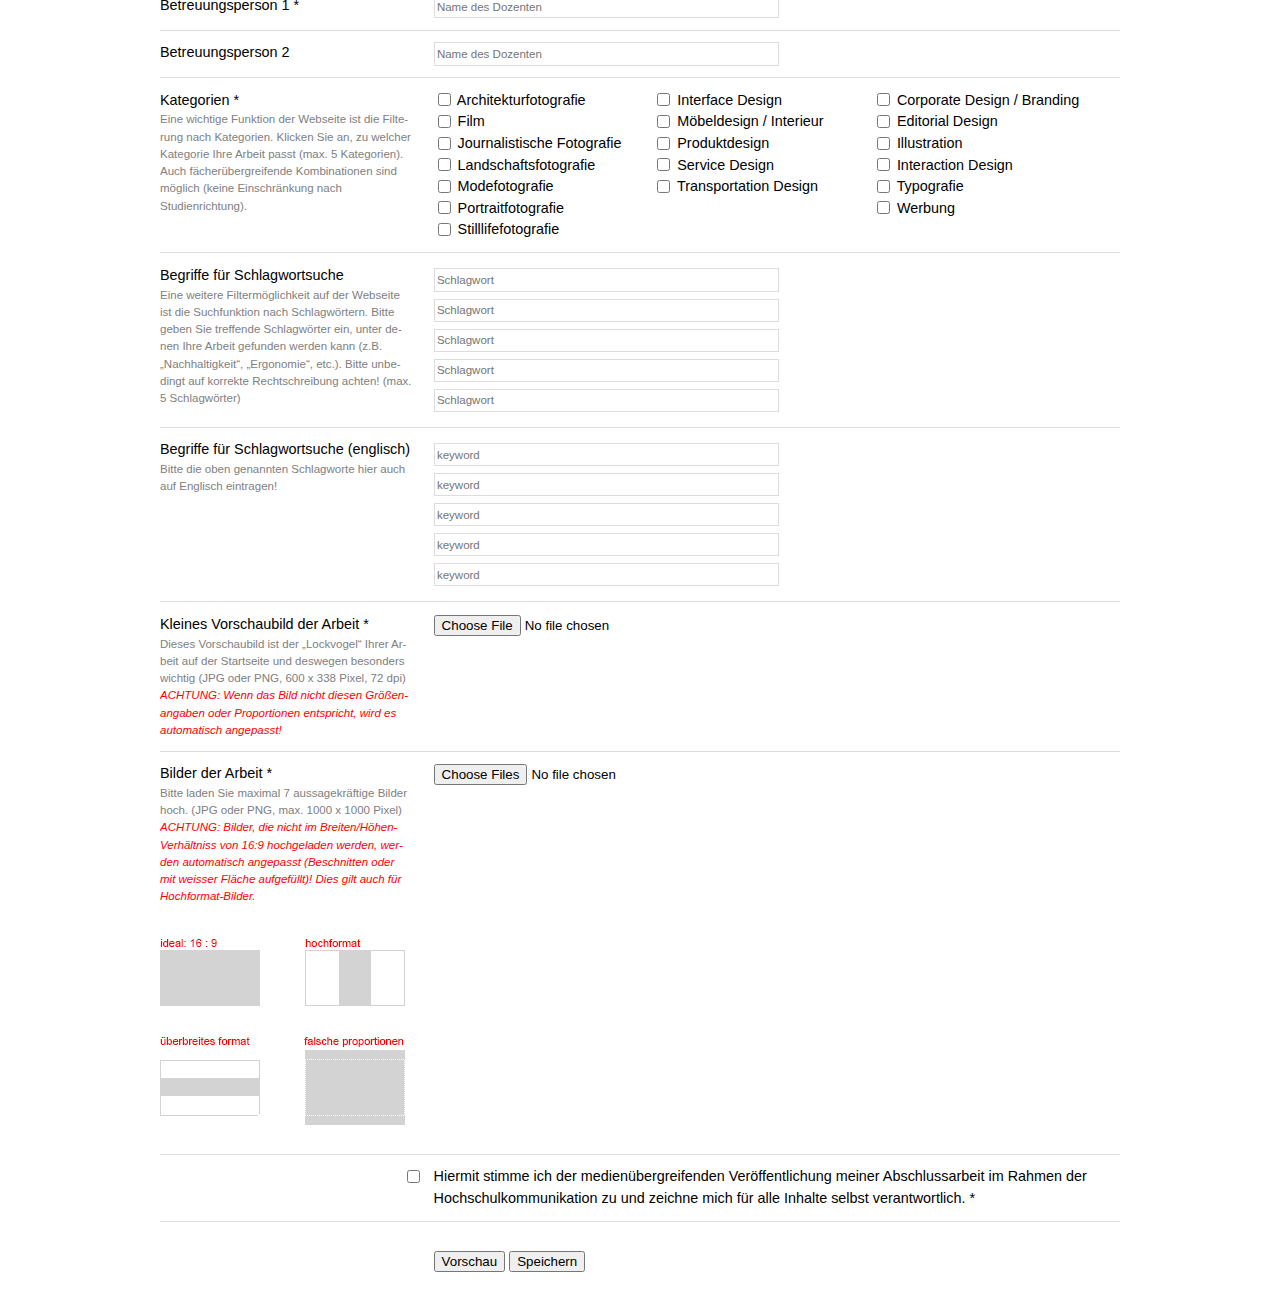
==== commit 6029c25e: "Webfont eingebaut" ====
--- a/eingabe_formular/index.html
+++ b/eingabe_formular/index.html
@@ -1,8 +1,5 @@
 <!DOCTYPE html>
-<!--[if lt IE 7]> <html class="no-js ie6 oldie" lang="de"> <![endif]-->
-<!--[if IE 7]>    <html class="no-js ie7 oldie" lang="de"> <![endif]-->
-<!--[if IE 8]>    <html class="no-js ie8 oldie" lang="de"> <![endif]-->
-<!--[if gt IE 8]><!--> <html class="no-js" lang="de"> <!--<![endif]-->
+<html lang="de">
 <head>
 <title>Einblick 2013 - Upload der Abschlussarbeit</title>
 <meta charset="utf-8">
@@ -10,10 +7,7 @@
 <meta name="description" content="">
 <meta name="author" content="Hochschule München, Fakultät 12 Design,  5/29/13">
 
-<meta name="viewport" content="width=device-width; initial-scale=1.0;">
-<link rel="shortcut icon" href="/favicon.ico">
-
-<link rel="stylesheet" href="c/style.css?v=1.0" />
+<link rel="stylesheet" href="c/style.css?v=1.1" />
 
 <!--[if IE]>
 <script src="http://html5shiv.googlecode.com/svn/trunk/html5.js"></script>
@@ -28,14 +22,13 @@
 	<img src="p/hm_logo.gif" alt="hm_logo">
 </header>
 
-	<h1>Einblick 2013 – Upload der Abschlussarbeit</h1>
-
-	<p>Bitte laden Sie hier alle relevanten Texte und Bilder hoch, die demnächst über Ihre Bachelor- oder Master-Abschlussarbeit an der Hochschule&#160;München auf der Webseite <a href="http://www.einblick.hm.edu">Einblick</a> erscheinen sollen.</p>
+	<h1>Einblick Microsite – Upload der Abschlussarbeit</h1>
+
+	<p style="width:65%">Bitte laden Sie hier alle relevanten Texte und Bilder hoch, die demnächst über Ihre Bachelor- oder Master-Abschlussarbeit an der Hochschule&#160;München auf der Webseite <a href="http://www.einblick.hm.edu">Einblick</a> erscheinen sollen.</p>
 	
 <p style="color:red"><em>Mit <strong>*</strong> markierte Felder sind <strong>Pflichtfelder</strong> und müssen ausgefüllt werden!</em></p>
 
 <form>
-<div id="pflicht">* Pflichtfelder</div>
 	<h2>Informationen zum Student</h2>
 	
 	<table>
@@ -198,7 +191,7 @@
 		<tr>
 			<td>
 				Begriffe für Schlagwortsuche
-				<div class="Hilfetext">Eine weitere Filtermöglichkeit auf der Webseite ist die Suchfunktion nach Schlagwörtern. Bitte geben Sie treffende Schlagwörter ein, unter denen Ihre Arbeit gefunden werden kann (z.B. "Nachhaltigkeit", "Ergonomie", etc.). Bitte unbedingt auf korrekte Rechtschreibung achten! (max. 5 Schlagwörter)</div>
+				<div class="Hilfetext">Eine weitere Filtermöglichkeit auf der Webseite ist die Suchfunktion nach Schlagwörtern. Bitte geben Sie treffende Schlagwörter ein, unter denen Ihre Arbeit gefunden werden kann (z.B. „Nachhaltigkeit“, „Ergonomie“, etc.). Bitte unbedingt auf korrekte Rechtschreibung achten! (max. 5 Schlagwörter)</div>
 			</td>
 			<td>
 				<div class="Schlagwort">
@@ -228,12 +221,12 @@
 		</tr>
 
 		<tr>
-			<td>Kleines Vorschaubild der Arbeit * <div class="Hilfetext">Dieses Vorschaubild ist der "Lockvogel" Ihrer Arbeit auf der Startseite. (JPG oder PNG, 600x450 Pixel, 72 dpi)</div></td>
+			<td>Kleines Vorschaubild der Arbeit * <div class="Hilfetext">Dieses Vorschaubild ist der „Lockvogel“ Ihrer Arbeit auf der Startseite und deswegen besonders wichtig (JPG oder PNG, 600 x 338 Pixel, 72 dpi) <em style="color:red">ACHTUNG: Wenn das Bild nicht diesen Größenangaben oder Proportionen entspricht, wird es automatisch angepasst!</em></div></td>
 			<td><input type="file" required></td>
 		</tr>
 		
 		<tr>
-			<td>Bilder der Arbeit * <div class="Hilfetext">Bitte laden Sie maximal 7 aussagekräftige Bilder hoch. (JPG oder PNG, max. 3000x3000 Pixel)</div></td>
+			<td>Bilder der Arbeit * <div class="Hilfetext">Bitte laden Sie maximal 7 aussagekräftige Bilder hoch. (JPG oder PNG, max. 1000 x 1000 Pixel) <em style="color:red">ACHTUNG: Bilder, die nicht im Breiten/Höhen-Verhältniss von 16:9 hochgeladen werden, werden automatisch angepasst (Beschnitten oder mit weisser Fläche aufgefüllt)! Dies gilt auch für Hochformat-Bilder.</em></div><img src="p/erklaerung_formate.gif" alt="erklaerung_formate"></td>
 			<td><input type="file" multiple required></td>
 		</tr>
 		
--- a/eingabe_formular/c/style.css
+++ b/eingabe_formular/c/style.css
@@ -32,7 +32,7 @@
 
 textarea {
 	width: 30em;
-	height: 15em;
+	height: 21em;
 	border: 1px solid #ddd;
 	padding: .4em .2em;
 	font-family: Arial, sans-serif;
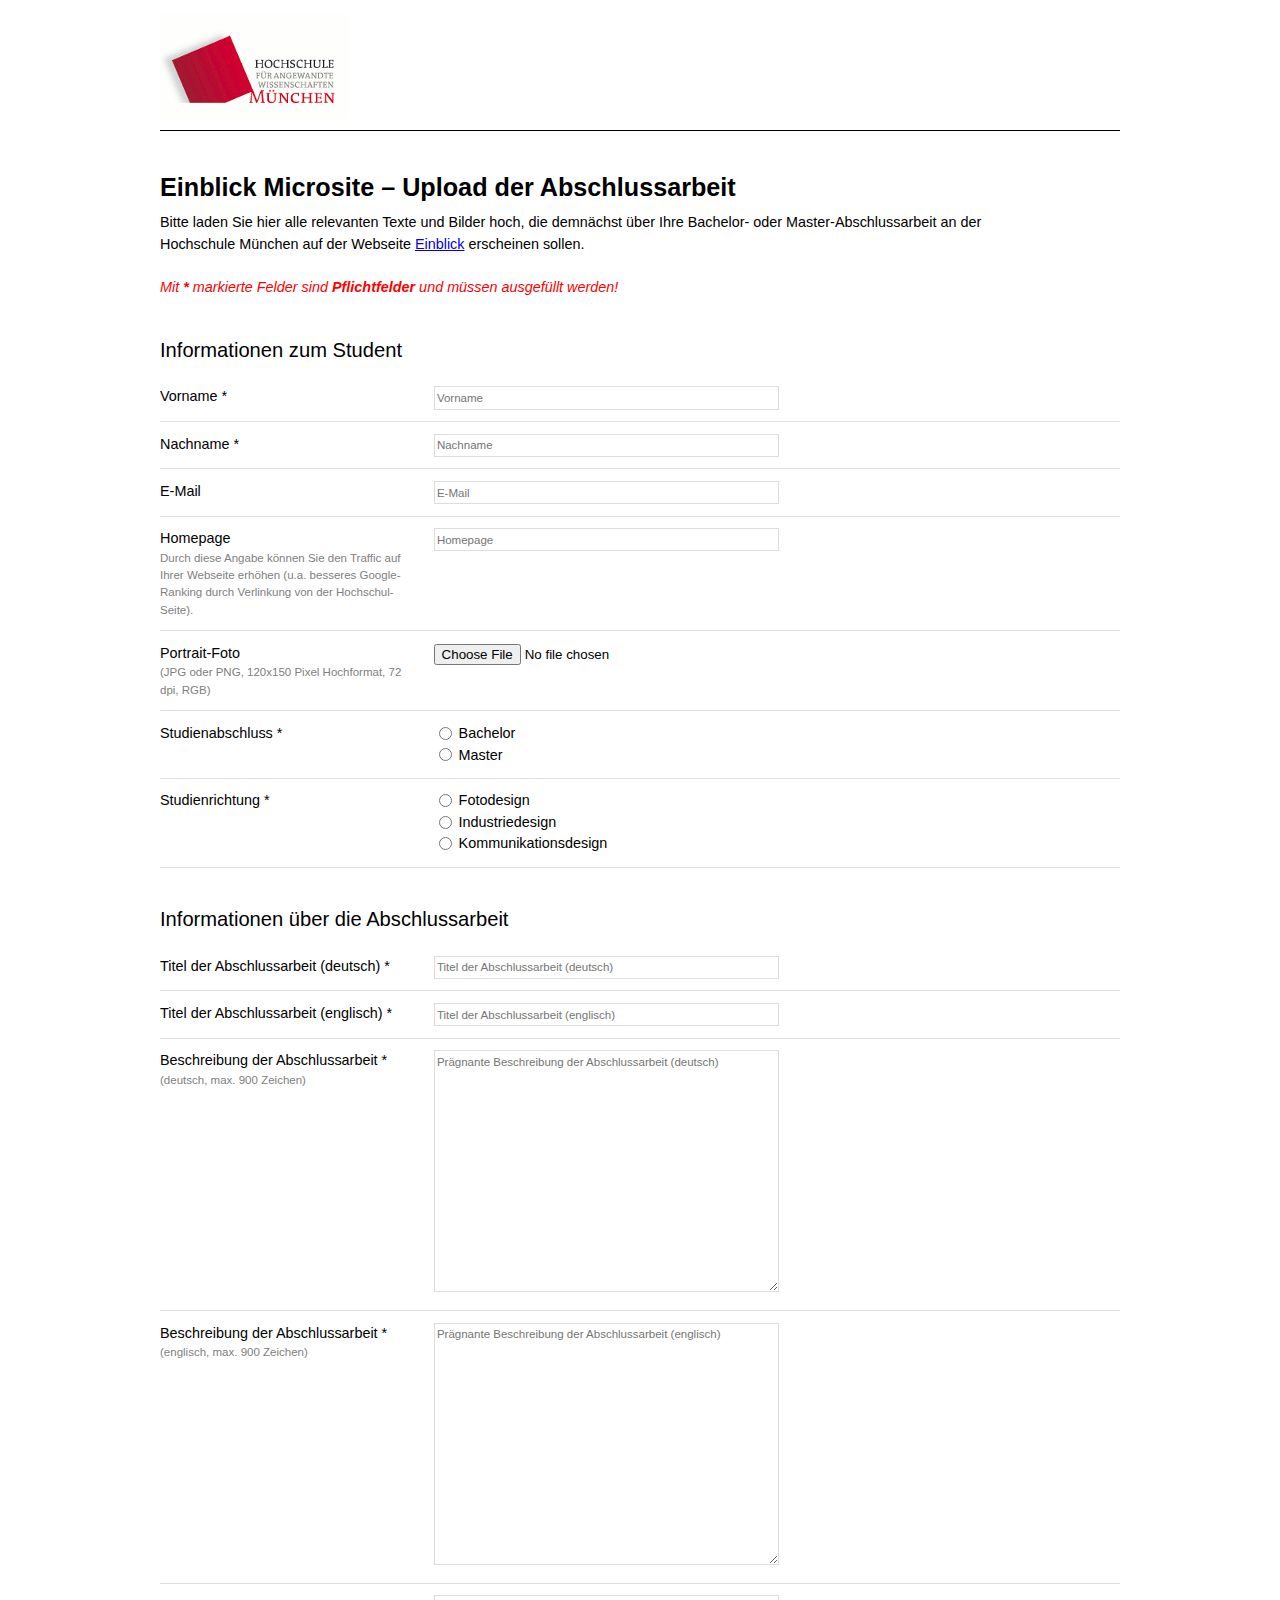
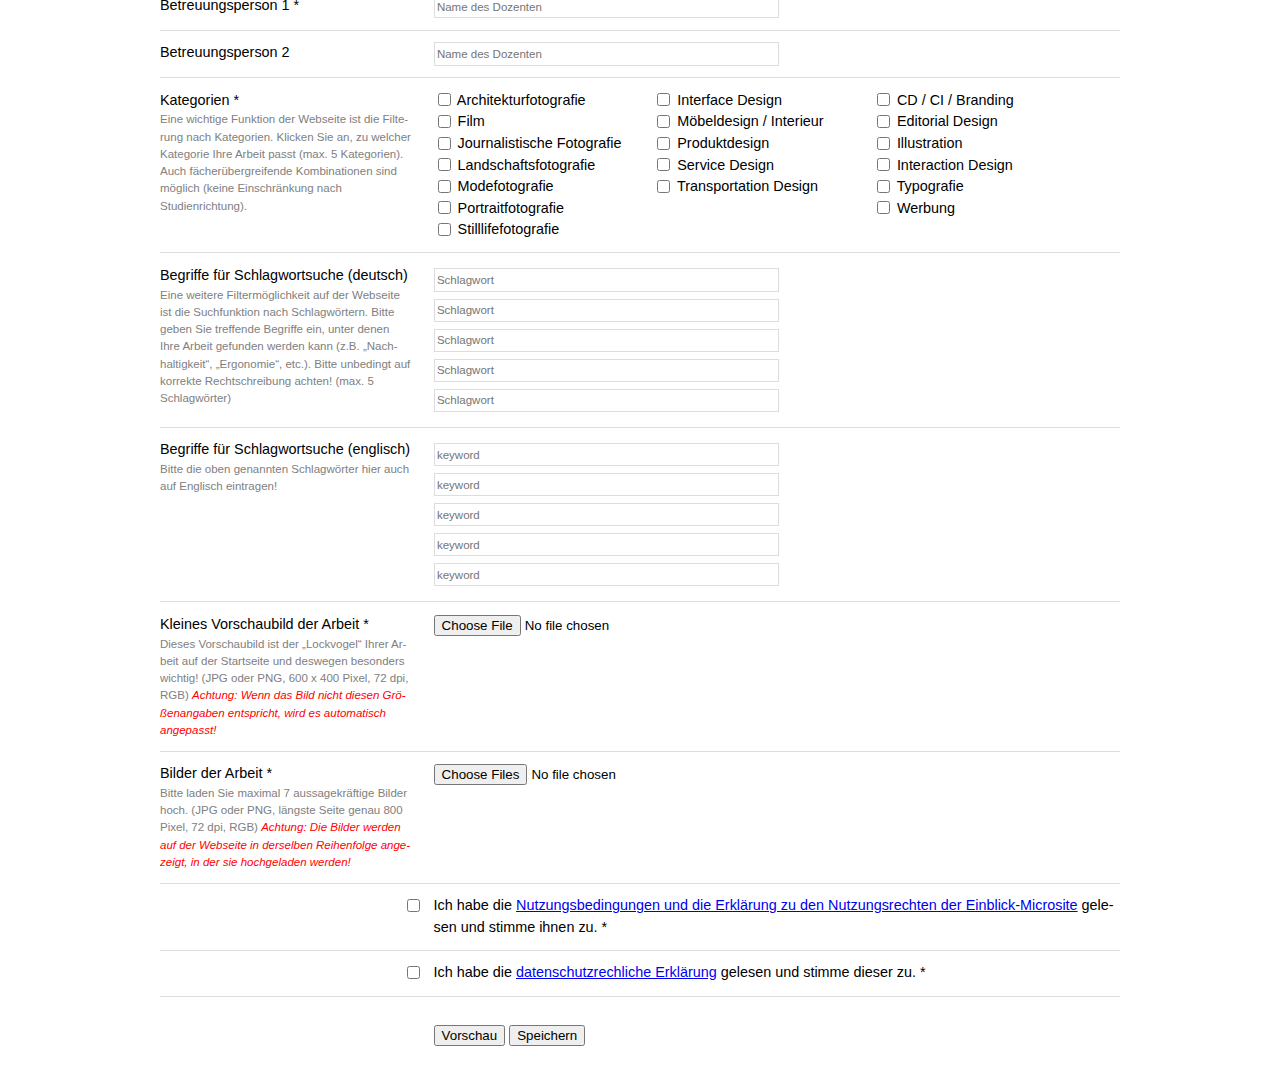
==== commit 74d139f4: "desktop fertig" ====
--- a/eingabe_formular/index.html
+++ b/eingabe_formular/index.html
@@ -1,7 +1,7 @@
 <!DOCTYPE html>
 <html lang="de">
 <head>
-<title>Einblick 2013 - Upload der Abschlussarbeit</title>
+<title>Einblick Microsite - Upload der Abschlussarbeit</title>
 <meta charset="utf-8">
 
 <meta name="description" content="">
@@ -24,7 +24,7 @@
 
 	<h1>Einblick Microsite – Upload der Abschlussarbeit</h1>
 
-	<p style="width:65%">Bitte laden Sie hier alle relevanten Texte und Bilder hoch, die demnächst über Ihre Bachelor- oder Master-Abschlussarbeit an der Hochschule&#160;München auf der Webseite <a href="http://www.einblick.hm.edu">Einblick</a> erscheinen sollen.</p>
+	<p style="width:100%">Bitte laden Sie hier alle relevanten Texte und Bilder hoch, die demnächst über Ihre Bachelor- oder Master-Abschlussarbeit an der Hochschule&#160;München auf der Webseite <a href="http://www.einblick.hm.edu">Einblick</a> erscheinen sollen.</p>
 	
 <p style="color:red"><em>Mit <strong>*</strong> markierte Felder sind <strong>Pflichtfelder</strong> und müssen ausgefüllt werden!</em></p>
 
@@ -55,7 +55,7 @@
 		</tr>
 		
 		<tr>
-			<td>Portrait-Foto <div class="Hilfetext">(Hochformat, JPG oder PNG, max. 240x320 Pixel, 72 dpi)</div></td>
+			<td>Portrait-Foto <div class="Hilfetext">(JPG oder PNG, 120x150 Pixel Hochformat, 72 dpi, RGB)</div></td>
 			<td><input type="file"></td>
 		</tr>
 		
@@ -168,7 +168,7 @@
 				
 				<div>
 					<input type="checkbox" id="CorporateDesign_Branding" name="Kategorie" value="Corporate Design / Branding"> 
-					<label for="CorporateDesign_Branding">Corporate Design / Branding</label><br>
+					<label for="CorporateDesign_Branding">CD / CI / Branding</label><br>
 					
 					<input type="checkbox" id="Editorial Design" name="Kategorie" value="Editorial Design"> 
 					<label for="Editorial Design">Editorial Design</label><br>
@@ -190,8 +190,8 @@
 		
 		<tr>
 			<td>
-				Begriffe für Schlagwortsuche
-				<div class="Hilfetext">Eine weitere Filtermöglichkeit auf der Webseite ist die Suchfunktion nach Schlagwörtern. Bitte geben Sie treffende Schlagwörter ein, unter denen Ihre Arbeit gefunden werden kann (z.B. „Nachhaltigkeit“, „Ergonomie“, etc.). Bitte unbedingt auf korrekte Rechtschreibung achten! (max. 5 Schlagwörter)</div>
+				Begriffe für Schlagwortsuche (deutsch)
+				<div class="Hilfetext">Eine weitere Filtermöglichkeit auf der Webseite ist die Suchfunktion nach Schlagwörtern. Bitte geben Sie treffende Begriffe ein, unter denen Ihre Arbeit gefunden werden kann (z.B. „Nachhaltigkeit“, „Ergonomie“, etc.). Bitte unbedingt auf korrekte Rechtschreibung achten! (max. 5 Schlagwörter)</div>
 			</td>
 			<td>
 				<div class="Schlagwort">
@@ -207,7 +207,7 @@
 				<tr>
 			<td>
 				Begriffe für Schlagwortsuche (englisch)
-				<div class="Hilfetext">Bitte die oben genannten Schlagworte hier auch auf Englisch eintragen!</div>
+				<div class="Hilfetext">Bitte die oben genannten Schlagwörter hier auch auf Englisch eintragen!</div>
 			</td>
 			<td>
 				<div class="Schlagwort">
@@ -221,18 +221,25 @@
 		</tr>
 
 		<tr>
-			<td>Kleines Vorschaubild der Arbeit * <div class="Hilfetext">Dieses Vorschaubild ist der „Lockvogel“ Ihrer Arbeit auf der Startseite und deswegen besonders wichtig (JPG oder PNG, 600 x 338 Pixel, 72 dpi) <em style="color:red">ACHTUNG: Wenn das Bild nicht diesen Größenangaben oder Proportionen entspricht, wird es automatisch angepasst!</em></div></td>
+			<td>Kleines Vorschaubild der Arbeit * <div class="Hilfetext">Dieses Vorschaubild ist der „Lockvogel“ Ihrer Arbeit auf der Startseite und deswegen besonders wichtig! (JPG oder PNG, 600 x 400 Pixel, 72 dpi, RGB) <em style="color:red">Achtung: Wenn das Bild nicht diesen Größenangaben entspricht, wird es automatisch angepasst!</em></div></td>
 			<td><input type="file" required></td>
 		</tr>
 		
 		<tr>
-			<td>Bilder der Arbeit * <div class="Hilfetext">Bitte laden Sie maximal 7 aussagekräftige Bilder hoch. (JPG oder PNG, max. 1000 x 1000 Pixel) <em style="color:red">ACHTUNG: Bilder, die nicht im Breiten/Höhen-Verhältniss von 16:9 hochgeladen werden, werden automatisch angepasst (Beschnitten oder mit weisser Fläche aufgefüllt)! Dies gilt auch für Hochformat-Bilder.</em></div><img src="p/erklaerung_formate.gif" alt="erklaerung_formate"></td>
+			<td>Bilder der Arbeit * <div class="Hilfetext">Bitte laden Sie maximal 7 aussagekräftige Bilder hoch. (JPG oder PNG, längste Seite genau 800 Pixel, 72 dpi, RGB) <em style="color:red">Achtung: Die Bilder werden auf der Webseite in derselben Reihenfolge angezeigt, in der sie hochgeladen werden!</em></div></td>
 			<td><input type="file" multiple required></td>
 		</tr>
 		
 		<tr>
-			<td><input type="checkbox" id="Zustimmung" name="Zustimmung" value="Zustimmung" required></td>
-			<td><label for="Zustimmung">Hiermit stimme ich der medienübergreifenden Veröffentlichung meiner Abschlussarbeit im Rahmen der Hochschulkommunikation zu und zeichne mich für alle Inhalte selbst verantwortlich. *</label></td>
+			<td><input type="checkbox" id="Zustimmung1" name="Zustimmung1" value="Zustimmung1" required></td>
+			<td><label for="Zustimmung1">Ich habe die <a href="nutzungsbedingungen.html" target="_blank">Nutzungsbedingungen und die Erklärung zu den Nutzungsrechten der Einblick-Microsite</a> gelesen und stimme ihnen zu. *
+			</label></td>
+		</tr>
+		
+		<tr>
+			<td><input type="checkbox" id="Zustimmung2" name="Zustimmung2" value="Zustimmung2" required></td>
+			<td><label for="Zustimmung2">Ich habe die <a href="datenschutzerklaerung.html" target="_blank">datenschutzrechliche Erklärung</a> gelesen und stimme dieser zu. *
+			</label></td>
 		</tr>
 	</table>
 	
--- a/eingabe_formular/c/style.css
+++ b/eingabe_formular/c/style.css
@@ -2,6 +2,9 @@
 
 
 p, ul, ol {margin: 0 0 1.5em;}
+
+ul {margin-left:2em;}
+
 body {font-family: Arial,sans-serif;color:#000; font-size: 0.9em; line-height:1.5;padding-bottom:2em;}
 h1 {font-size: 1.75em;margin-top:1.5em;margin-bottom:.2em;font-weight:bold;}
 h2 {font-size: 140%;margin-top: 1.8em;margin-bottom:.5em;}
@@ -65,7 +68,13 @@
 	top: -1px;
 }
 
-input#Zustimmung {
+input#Zustimmung1 {
+	float:right;
+	margin-right: 1em;
+	margin-top: 5px;
+}
+
+input#Zustimmung2 {
 	float:right;
 	margin-right: 1em;
 	margin-top: 5px;
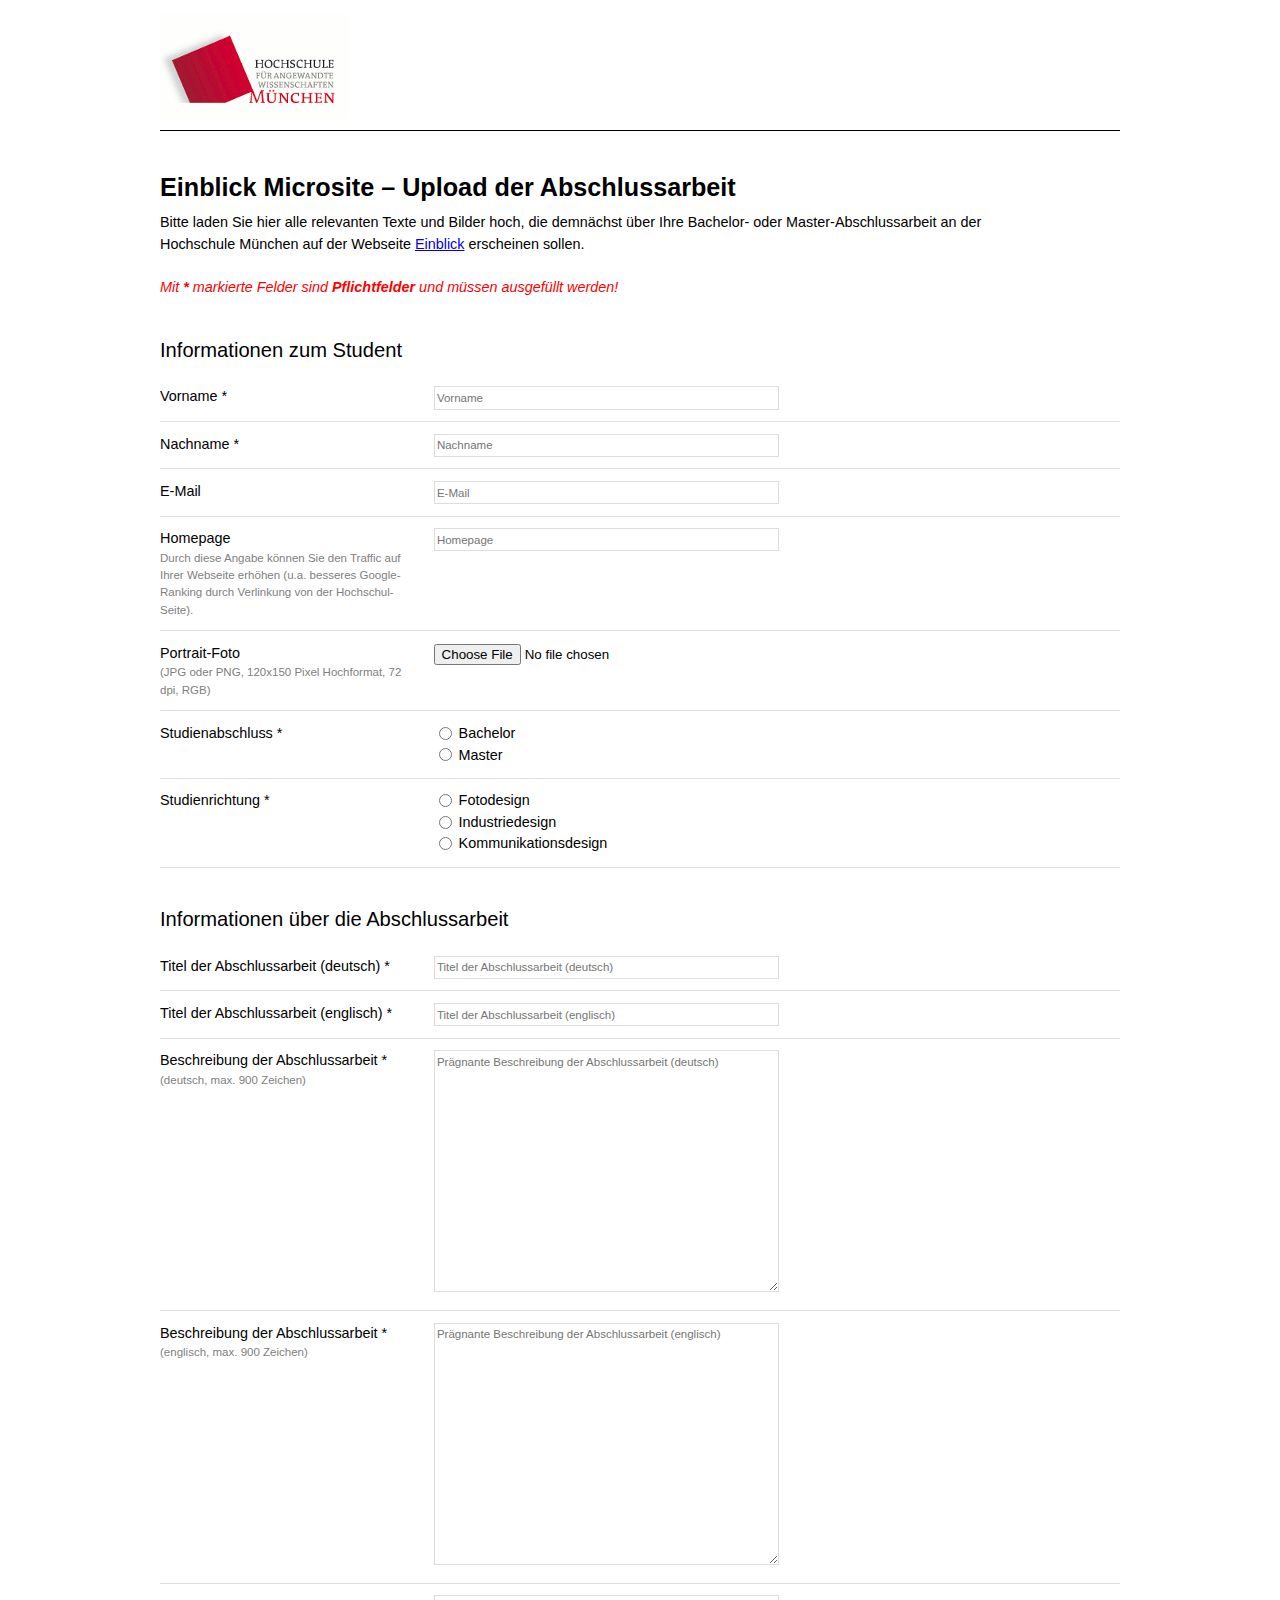
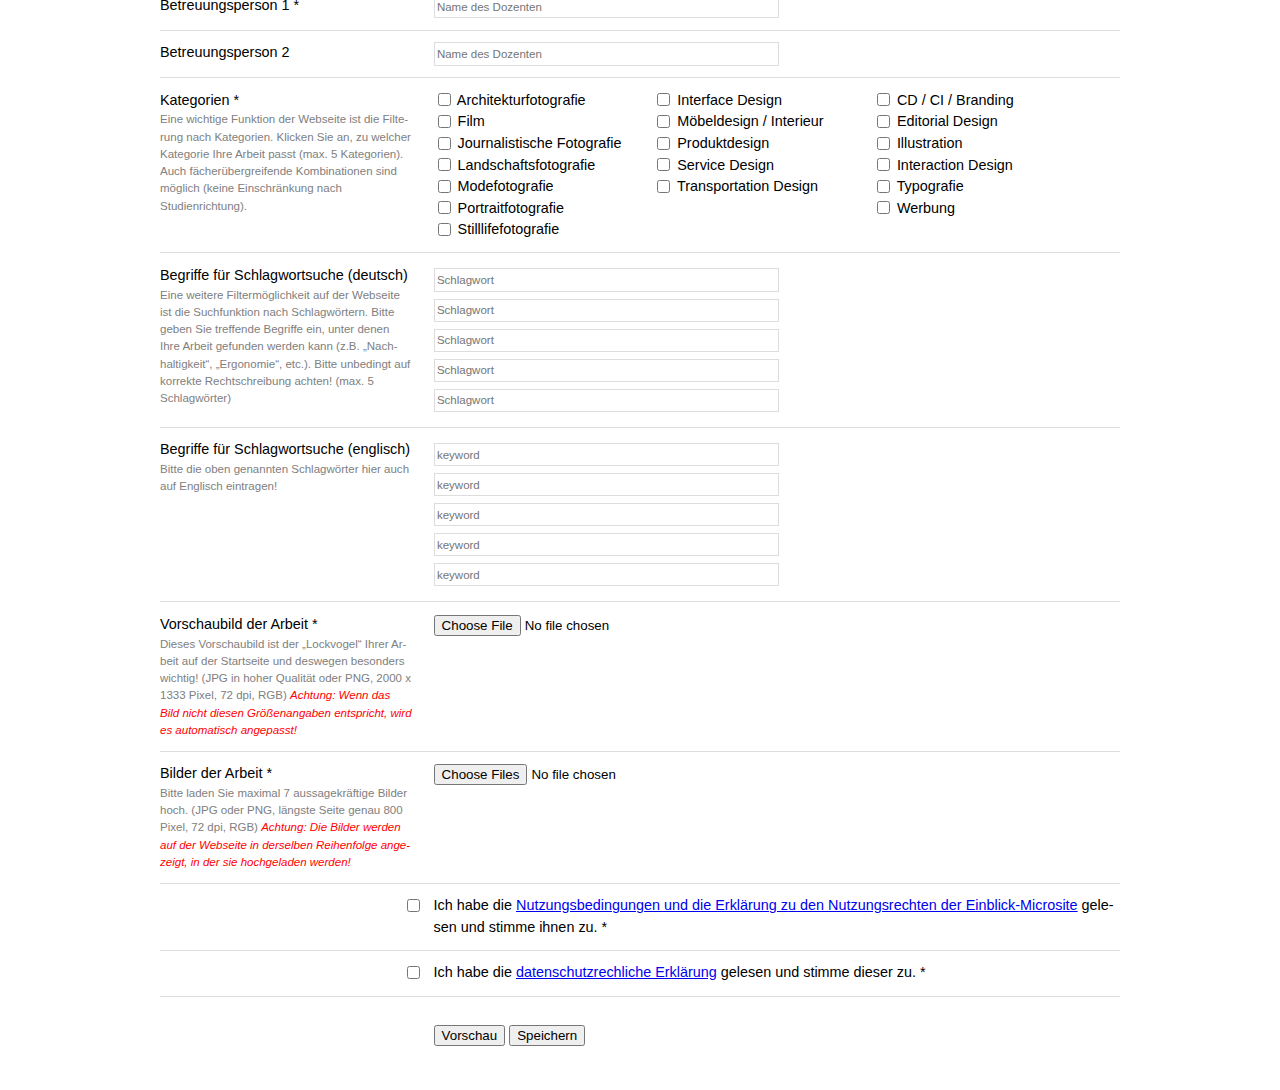
==== commit 65f76d97: "130628_Uebergabe_Techdivision" ====
--- a/eingabe_formular/index.html
+++ b/eingabe_formular/index.html
@@ -221,7 +221,7 @@
 		</tr>
 
 		<tr>
-			<td>Kleines Vorschaubild der Arbeit * <div class="Hilfetext">Dieses Vorschaubild ist der „Lockvogel“ Ihrer Arbeit auf der Startseite und deswegen besonders wichtig! (JPG oder PNG, 600 x 400 Pixel, 72 dpi, RGB) <em style="color:red">Achtung: Wenn das Bild nicht diesen Größenangaben entspricht, wird es automatisch angepasst!</em></div></td>
+			<td>Vorschaubild der Arbeit * <div class="Hilfetext">Dieses Vorschaubild ist der „Lockvogel“ Ihrer Arbeit auf der Startseite und deswegen besonders wichtig! (JPG in hoher Qualität oder PNG, 2000 x 1333 Pixel, 72 dpi, RGB) <em style="color:red">Achtung: Wenn das Bild nicht diesen Größenangaben entspricht, wird es automatisch angepasst!</em></div></td>
 			<td><input type="file" required></td>
 		</tr>
 		
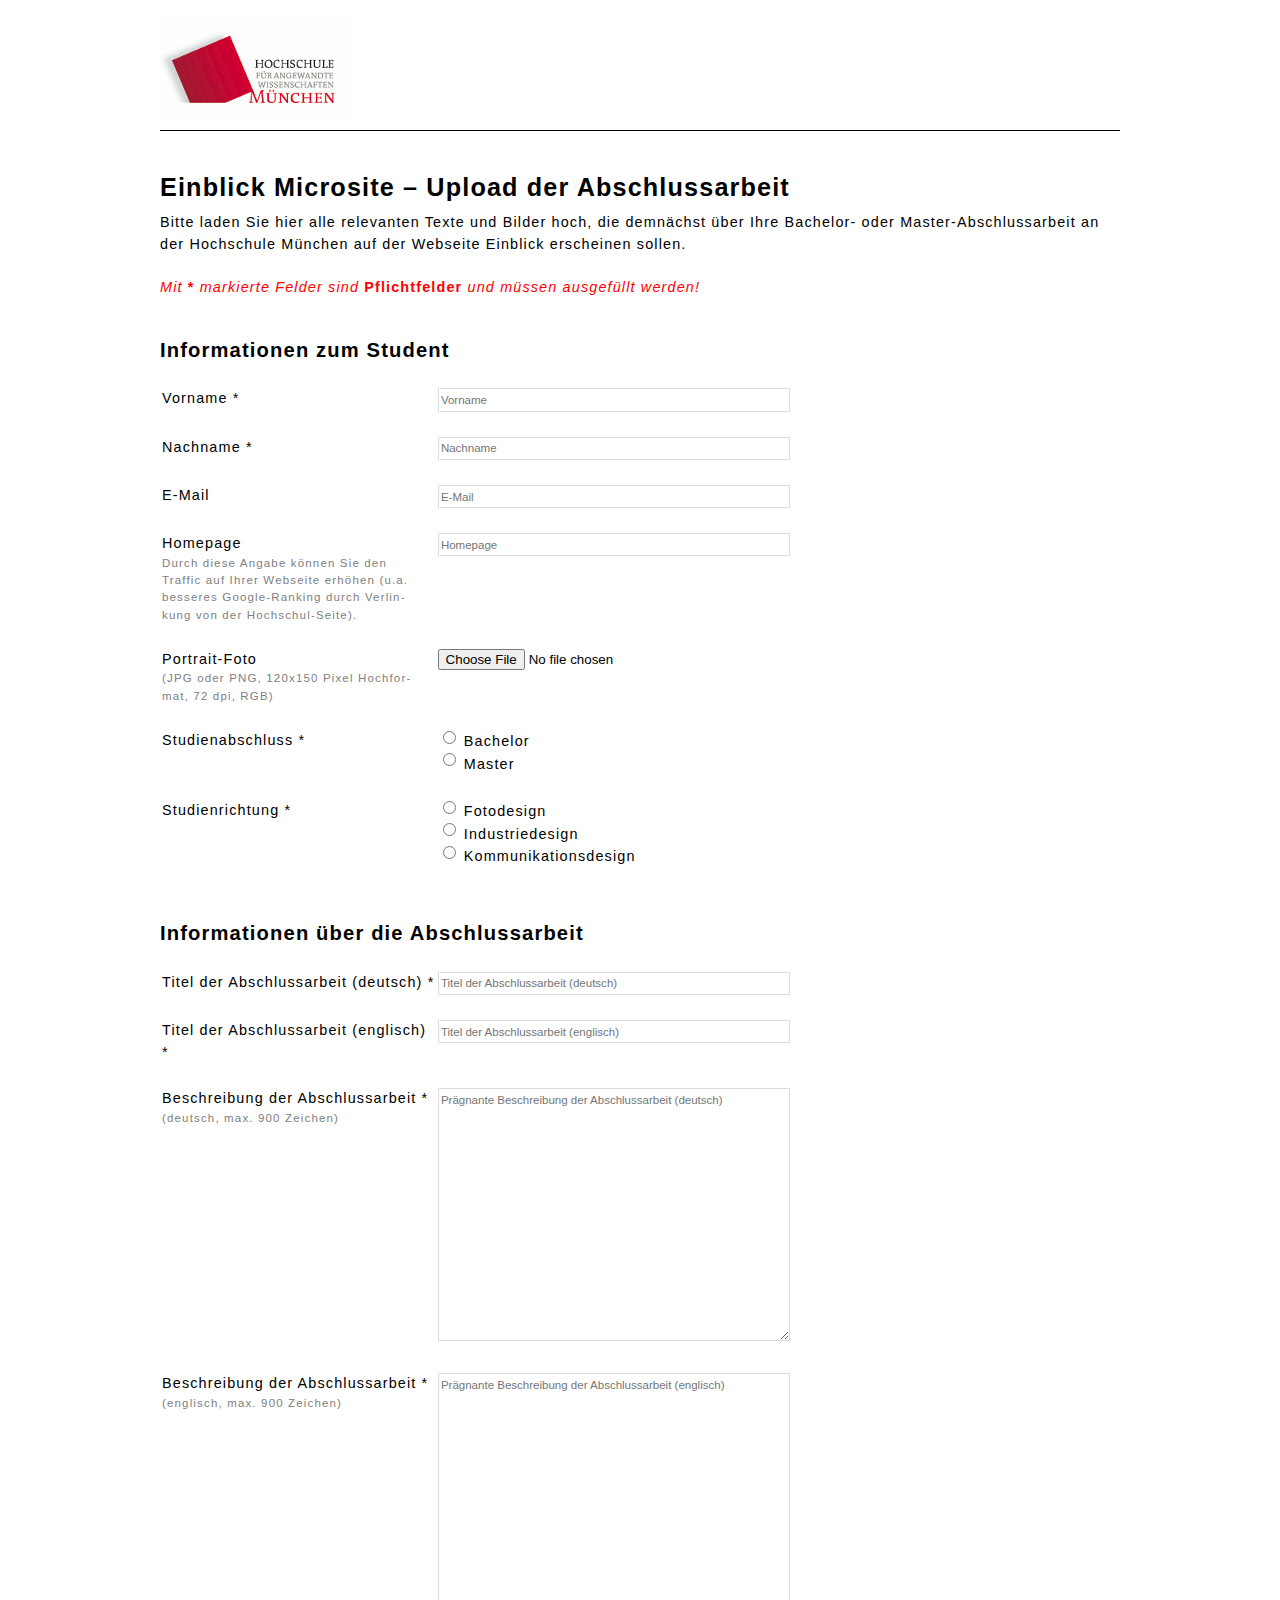
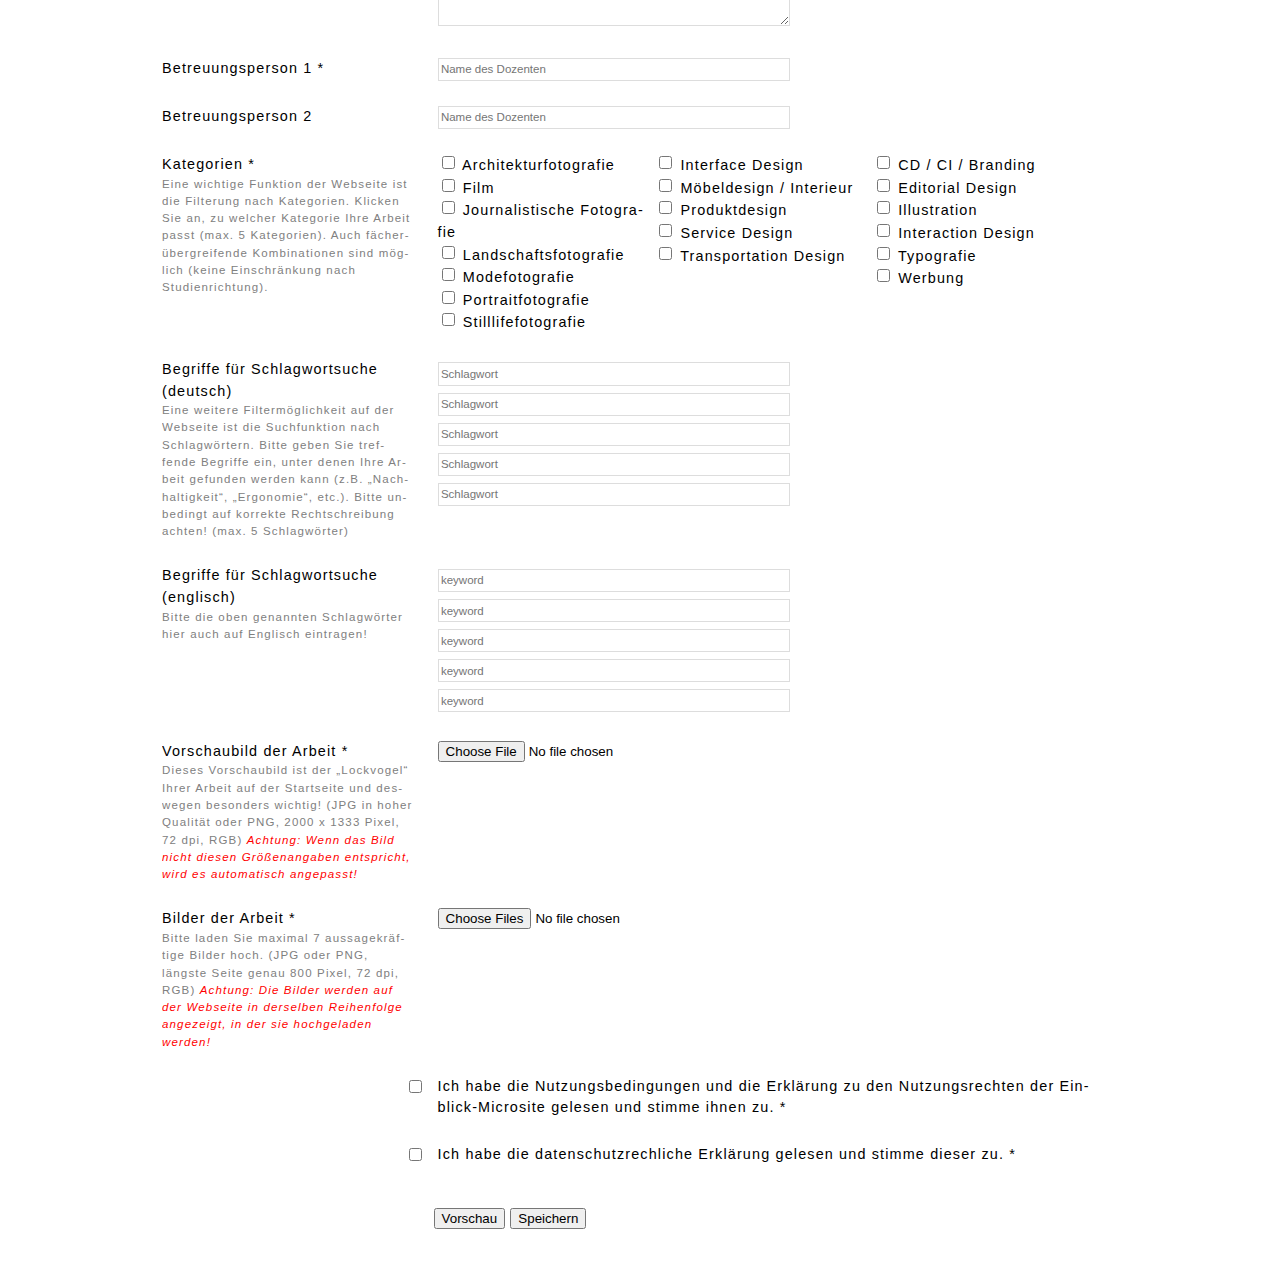
==== commit 88837383: "Formular-CSS bei basic.css eingefügt" ====
--- a/eingabe_formular/index.html
+++ b/eingabe_formular/index.html
@@ -7,14 +7,15 @@
 <meta name="description" content="">
 <meta name="author" content="Hochschule München, Fakultät 12 Design,  5/29/13">
 
-<link rel="stylesheet" href="c/style.css?v=1.1" />
+<link rel="stylesheet" href="../c/basic.css" />
 
 <!--[if IE]>
 <script src="http://html5shiv.googlecode.com/svn/trunk/html5.js"></script>
 <![endif]-->
 
 </head>
-<body>
+
+<body class="formular">
 
 <div id="wrap">
 
--- a/c/basic.css
+++ b/c/basic.css
@@ -0,0 +1,598 @@
+/* Grundlegendes Stylesheet (Farben, Typo, kleinstes Display (z.B. iPhone Hochformat) */
+
+html {
+	overflow-y: scroll
+}
+
+body {
+	background: #fff;
+	color: #444;
+	font: 75%/1.8 "nimbus-sans",Arial,Sans-Serif;
+	letter-spacing: 0.08em;
+	-webkit-hyphens: auto;
+	-moz-hyphens: auto;
+	-ms-hyphens: auto;
+	-o-hyphens: auto;
+	hyphens: auto
+}
+
+h1,h2,h3,h4,h5,h6 {
+	text-rendering: optimizeLegibility
+}
+
+a {
+	color: inherit;
+	text-decoration: none;
+	
+}
+
+strong {
+	font-weight: 600;
+	font-style: normal
+}
+
+ul {
+	list-style-type: circle
+}
+
+ol {
+	list-style-type: decimal
+}
+
+#wrap {
+	width: 95%;
+	margin: 0 auto;
+	position: relative
+}
+
+#content {
+	margin-top: 1em;
+}
+
+#content:before,#content:after {
+	content: "";
+	display: table
+}
+
+#content:after {
+	clear: both
+}
+
+#content {
+	zoom: 1
+}
+
+footer {
+	clear: both;
+	margin: 3em 0;
+	padding-top: .5em;
+}
+
+footer a {
+	border-bottom: none
+}
+
+header {
+	text-transform: uppercase
+}
+
+header a {
+	border-bottom: none
+}
+
+header ul {
+	list-style-type: none
+}
+
+header div {
+	position: relative;
+}
+
+#logo {
+	font-family: "einblick",Impact,Tahoma,Arial,Sans-Serif;
+	font-size: 300%;
+	text-align: center;
+}
+
+#logo a {
+	border-bottom: none
+}
+
+.debug #logo {
+	outline: 1px dotted #ccc
+}
+
+nav {
+	background: #444;
+	position: fixed;
+	width:90%;
+	max-width: 26em;
+	top:0;
+	bottom:0;
+	right:0;
+	z-index: 100;
+}
+
+.nurSmartphone {
+	cursor: pointer;
+}
+
+.nurDesktop {
+	display: none;
+}
+
+/* buttons zum �ffnen und Schliessen des Nav-Menues */
+#navMenueOeffnen,
+#navMenueSchliessen {
+	position: absolute;
+	right: .8em;
+	top: 2em;
+}
+
+#ProjektZurueck {
+	position: absolute;
+	left: .8em;
+	top: 2.1em;
+}
+
+nav #hauptmenu {
+	margin: 5em 1em 2em 1em;
+}
+
+nav li {
+	position: relative;
+}
+
+nav a {
+	display: block;
+	width: 100%;
+	font-weight: 600;
+	font-style: normal;
+	color: #fff;
+}
+
+nav .current a {
+	color: rgb(0,163,211);
+}
+
+nav #suche {
+	background: url(../assets/Lupe_schwarz.gif) no-repeat 3.8em 100%
+}
+
+nav #suchbereich {
+	text-transform: none;
+	background: #444;
+	color: #fff;
+	position: absolute;
+	left: 0;
+	top: 1.3em;
+	width: 100%;
+	min-height: 22em;
+	padding: 4em 1em 3em 0;
+	z-index: 1000;
+}
+
+nav #suchbereich input {
+	width: 100%;
+	border: none;
+	/* 
+	n�chste 2 Zeilen machen runde Suchfelder bei Webkit weg
+	aber das Padding bleibt leider!
+	*/
+	/* -webkit-appearance: none;
+	border-radius: none;*/
+	border-bottom: 1px solid #ccc;
+	margin-bottom: 1.5em;
+}
+
+.vorschlaege li {
+	float: none;
+	width: 100%;
+	color: #ccc
+}
+
+.vorschlaege li a {
+	color: #ccc;
+}
+
+#sprachwahl {
+	width:30%;
+	position: absolute;
+	right: 1em;
+	top:3.7em;
+	z-index: 50;
+}
+
+#sprachwahl li {
+	float: right;
+}
+	
+#sprachwahl li:first-child a:before {
+	content: "/";
+	margin: 0 .4em
+}
+
+.debug a {
+	outline: 1px solid blue
+}
+
+/* zum �ffnen und Schliessen des Filtermenues */
+#FilterOeffnen,
+#FilterSchliessen {
+	position: absolute;
+	left: .8em;
+	top: 2em;
+}
+
+#filter {
+	background: #444;
+	position: fixed;
+	width:90%;
+	max-width: 26em;
+	top:0;
+	bottom:0;
+	left:0;
+	z-index: 10;
+	padding-left: 3em;
+}
+
+#filter a {
+	border-bottom: none;
+	color: white;
+}
+
+#filter ul {
+	list-style-type: none;
+}
+
+#filter #hauptfilter {
+	width: 90%;
+	margin: 3.8em 1em 2em 1em;
+}
+
+#filter ul ul {
+	margin-left: 0;
+}
+
+#filter ul ul li a {
+	color: #979797;
+}
+
+#filter .haupt {
+	position: relative;
+	font-weight: 600;
+	font-style: normal;
+}
+
+#filter .haupt:before {
+	content: url(../assets/Pfeilunten_schwarz.gif);
+	position: absolute;
+	top: 2px;
+	left: -13px;
+}
+
+#filter .haupt.offen:before {
+	content: url(../assets/Pfeiloben_schwarz.gif)
+}
+
+#filterZurueckSetzen:before {
+	content: url(../assets/Schliessen_schwarz.gif);
+	position: absolute;
+	left:31px;
+	padding-top:1px;
+}
+
+#filter .abstand {
+	margin-top: 0.7em;
+	display: block
+}
+
+#filter .ausgewaehlt a {
+	color: white;
+}
+
+#filter li a {
+	display: block
+}
+
+#filter #filterbutton {
+	cursor: pointer;
+	margin-top: -.3em
+}
+
+#filter #filter {
+	margin: -2.8em 0 1.5em 23px;
+	font-size: 75%
+}
+
+#zurueck a {
+	border-bottom: none
+}
+
+.bilderGalerie {
+	list-style-type: none;
+}
+
+.bilderGalerie li {
+	width: 100%;
+	margin: 0 .8em 2.3em 0;
+}
+
+@media screen and (min-width: 480px){
+	.bilderGalerie li {
+		width: 46%;
+		float:left;
+		margin-right: 1.4em;
+	}
+}
+
+.bilderGalerie li:hover,.bilderGalerie li:active {
+	/* -webkit-transform: scale(1.02);
+	-moz-transform: scale(1.02);
+	-ms-transform: scale(1.02);
+	-o-transform: scale(1.02);
+	transform: scale(1.02)
+	*/
+	opacity: 0.75;
+}
+
+.bilderGalerie figure {
+	width: 100%
+}
+
+.bilderGalerie img {
+	width: 100%;
+	height: auto;
+	border: 1px solid rgba(0,0,0,0.1)
+}
+
+.bilderGalerie figcaption {
+	display: block;
+	line-height: 1.5;
+	font-size: 100%;
+	white-space: nowrap;
+	overflow: hidden;
+	text-overflow: ellipsis
+}
+
+#abdecker {
+	background: rgba(255,255,255,0.8) url("../p/abdecker/wolpertinger.png") no-repeat 50% 50%;
+	font-family: "einblick",Impact,Tahoma,Arial,Sans-Serif;
+	text-transform: uppercase;
+	color: #000;
+	width: 99%;
+	position: fixed;
+	z-index: 10000000;
+	left: .4em;
+	top: 0;
+	bottom: 0;
+	-webkit-box-sizing: border-box;
+	-moz-box-sizing: border-box;
+	-ms-box-sizing: border-box;
+	-o-box-sizing: border-box;
+	box-sizing: border-box;
+	padding: .2em 0;
+	-webkit-border-radius: 3px;
+	-moz-border-radius: 3px;
+	-ms-border-radius: 3px;
+	-o-border-radius: 3px;
+	border-radius: 3px;
+	cursor: pointer
+}
+
+#abdecker.weg {
+	-webkit-transform: translateX(-130%);
+	-moz-transform: translateX(-130%);
+	-ms-transform: translateX(-130%);
+	-o-transform: translateX(-130%);
+	transform: translateX(-130%)
+}
+
+#abdecker p {
+	width: 100%;
+	font-size: 550%;
+	-webkit-box-sizing: border-box;
+	-moz-box-sizing: border-box;
+	-ms-box-sizing: border-box;
+	-o-box-sizing: border-box;
+	box-sizing: border-box;
+	padding: 0 0 0 .1em;
+	line-height: 1
+}
+
+/*#zurueck {
+	left: 2.5%;
+}
+*/
+
+#zurueck:before {
+	content: url(../assets/Pfeillinks_mobile.gif);
+	position: absolute;
+	top: 2px;
+	left: -13px;
+}
+
+article h1.projekttitel {
+	font-weight: 600;
+	font-style: normal;
+	margin-bottom: 1.8em;
+}
+
+.ueberschrift {
+	font-weight:600;
+	font-style: normal;
+
+}
+
+.ausstellung p {margin-bottom:1em;
+	border: none;
+}
+
+.ausstellung p:last-child {margin-bottom: 1em;
+	border: none;
+}
+
+article aside {
+	margin-top: 3.6em;
+}
+
+.projekt aside {
+	margin-bottom: .6em;
+}
+
+#topScroll {
+	padding: 1.4em 0;
+	clear: both;
+	display: block;
+}
+
+#topScroll.startseite {
+	display: inline;
+}
+
+#topScroll:before {
+	content: url(../assets/Pfeiloben.gif);
+	margin-right: .3em;
+}
+
+article aside p {
+	border-top: 1px solid #cbcbcb;
+}
+
+article aside p:last-child {
+	border-bottom: 1px solid #cbcbcb;
+}
+
+article aside a {
+	border-bottom: none;
+}
+
+.information aside a {
+	color:#979797;
+}
+
+.informationsbild,
+.ausstellungsbild,
+.lageplan {
+	width:100%;
+	height: auto;
+	margin: 1.4em 0;
+}
+
+.informationsbild img {
+	width: 100%;
+	height:auto;
+	margin-bottom: 0;
+}
+
+.information aside a:before{
+	content: url(../assets/Pfeilrechts_grau.gif);
+}
+
+.projektbilder {
+	list-style-type: none;
+	margin-bottom: 1.8em;
+}
+
+.projektbilder img {
+	width: 100%;
+	height: auto;
+	border: 1px solid rgba(0,0,0,.05);
+	margin-bottom: 1em;
+}
+
+/* CSS-Angaben f�r Eingabeformular, danke.html, datenschutzerklaerung.html und nutzungsbedingungen.html */
+
+body.formular  {font-family: Arial,sans-serif;color:#000; font-size: 0.9em; line-height:1.5;padding-bottom:2em;}
+
+.formular p, ul, ol {margin: 0 0 1.5em;}
+
+.formular ul {margin-left:2em;}
+
+.formular h1 {font-size: 1.75em;margin-top:1.5em;margin-bottom:.2em;font-weight:bold;}
+.formular h2 {font-size: 140%;margin-top: 1.8em;margin-bottom:.5em;}
+.formular #wrap {width: 960px; margin: 1em auto;}
+
+.formular table {width: 100%;}
+
+.formular tr {
+	border-bottom: 1px solid #ddd;
+}
+
+.formular td {
+	vertical-align: top;
+	padding: .8em 0;
+}
+
+.formular td:nth-of-type(1) {
+	width:19em;
+	overflow:auto;
+}
+
+.formular td:nth-of-type(2) div {
+	width:32%;
+	float:left;
+}
+
+.formular .Hilfetext {color:grey; font-size: 80%; width:92%} 
+
+.formular textarea {
+	width: 30em;
+	height: 21em;
+	border: 1px solid #ddd;
+	padding: .4em .2em;
+	font-family: Arial, sans-serif;
+	font-size: 0.8em;
+}
+
+.formular textarea:focus {
+	border-color: #444;
+}
+
+.formular input[type="text"],
+.formular input[type="email"]{
+	width: 30em;
+	border: 1px solid #ddd;
+	padding: .4em .2em;
+	font-family: Arial, sans-serif;
+	font-size: 0.8em;
+}
+
+.formular input[type="text"]:focus {
+	border-color: #444;
+}
+
+.formular input[type="radio"] {
+	position: relative;
+	top: -2.5px;
+}
+
+.formular input[type="checkbox"]{
+	position: relative;
+	top: -1px;
+}
+
+.formular input#Zustimmung1 {
+	float:right;
+	margin-right: 1em;
+	margin-top: 5px;
+}
+
+.formular input#Zustimmung2 {
+	float:right;
+	margin-right: 1em;
+	margin-top: 5px;
+}
+
+.formular #buttons {
+	margin-left: 19em;
+	padding-top: 2em;
+}
+
+.formular .Schlagwort input {
+	margin: .3em 0;
+	}
+	
+.formular header {border-bottom: 1px solid black;padding-bottom:.3em;}
+
+.formular #pflicht {float:right;margin-top:.5em;font-weight:bold;}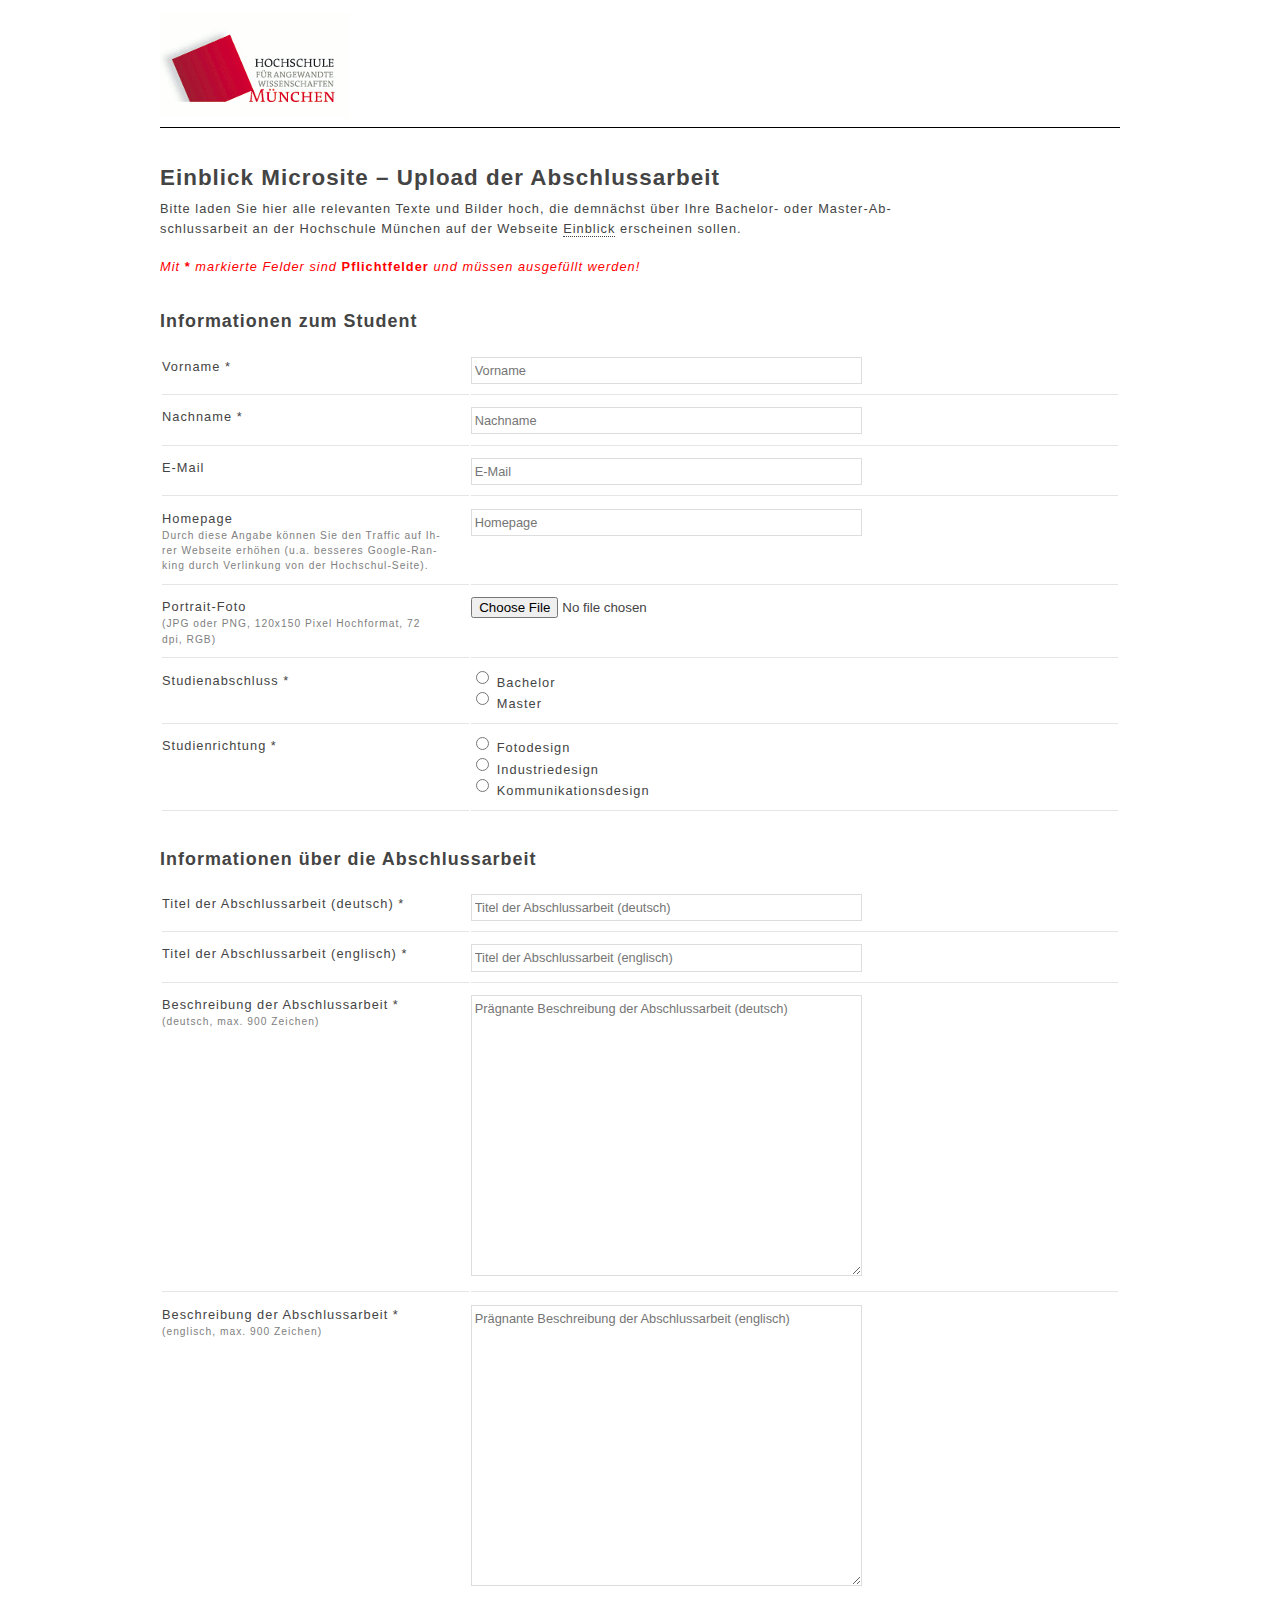
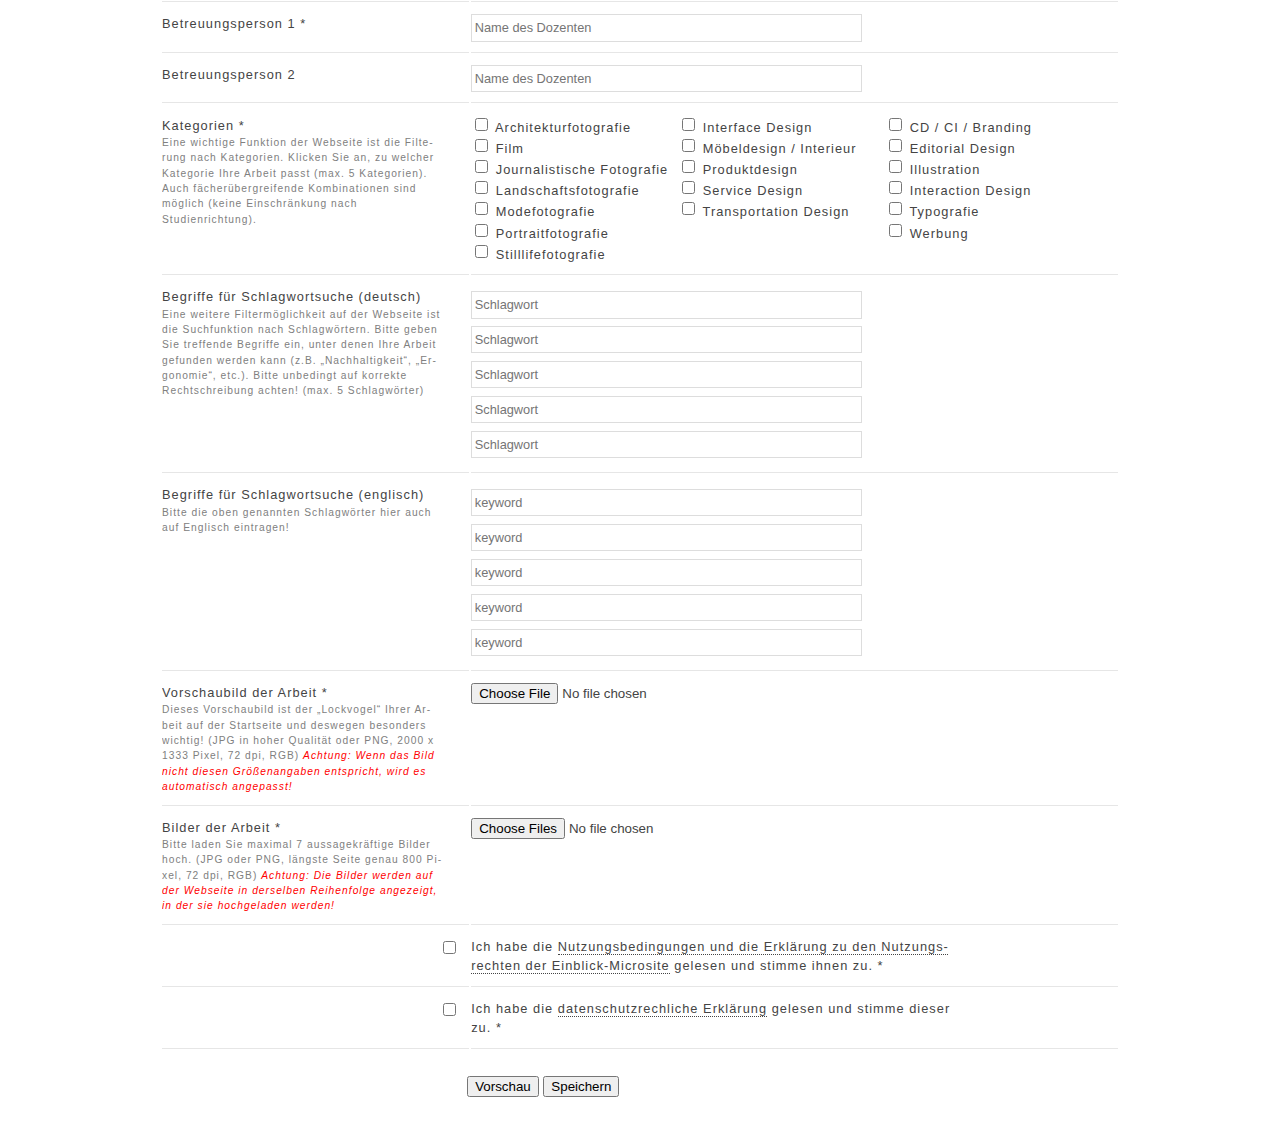
==== commit 740011be: "Abdecker und Suche geändert" ====
--- a/eingabe_formular/index.html
+++ b/eingabe_formular/index.html
@@ -25,7 +25,7 @@
 
 	<h1>Einblick Microsite – Upload der Abschlussarbeit</h1>
 
-	<p style="width:100%">Bitte laden Sie hier alle relevanten Texte und Bilder hoch, die demnächst über Ihre Bachelor- oder Master-Abschlussarbeit an der Hochschule&#160;München auf der Webseite <a href="http://www.einblick.hm.edu">Einblick</a> erscheinen sollen.</p>
+	<p>Bitte laden Sie hier alle relevanten Texte und Bilder hoch, die demnächst über Ihre Bachelor- oder Master-Abschlussarbeit an der Hochschule&#160;München auf der Webseite <a href="http://www.einblick.hm.edu">Einblick</a> erscheinen sollen.</p>
 	
 <p style="color:red"><em>Mit <strong>*</strong> markierte Felder sind <strong>Pflichtfelder</strong> und müssen ausgefüllt werden!</em></p>
 
@@ -233,13 +233,13 @@
 		
 		<tr>
 			<td><input type="checkbox" id="Zustimmung1" name="Zustimmung1" value="Zustimmung1" required></td>
-			<td><label for="Zustimmung1">Ich habe die <a href="nutzungsbedingungen.html" target="_blank">Nutzungsbedingungen und die Erklärung zu den Nutzungsrechten der Einblick-Microsite</a> gelesen und stimme ihnen zu. *
+			<td><label for="Zustimmung1" class="zustimmung">Ich habe die <a href="nutzungsbedingungen.html" target="_blank">Nutzungsbedingungen und die Erklärung zu den Nutzungsrechten der Einblick-Microsite</a> gelesen und stimme ihnen zu. *
 			</label></td>
 		</tr>
 		
 		<tr>
 			<td><input type="checkbox" id="Zustimmung2" name="Zustimmung2" value="Zustimmung2" required></td>
-			<td><label for="Zustimmung2">Ich habe die <a href="datenschutzerklaerung.html" target="_blank">datenschutzrechliche Erklärung</a> gelesen und stimme dieser zu. *
+			<td><label for="Zustimmung2" class="zustimmung">Ich habe die <a href="datenschutzerklaerung.html" target="_blank">datenschutzrechliche Erklärung</a> gelesen und stimme dieser zu. *
 			</label></td>
 		</tr>
 	</table>
--- a/c/basic.css
+++ b/c/basic.css
@@ -161,38 +161,21 @@
 
 nav #suchbereich {
 	text-transform: none;
-	background: #444;
 	color: #fff;
 	position: absolute;
 	left: 0;
-	top: 1.3em;
-	width: 100%;
-	min-height: 22em;
-	padding: 4em 1em 3em 0;
+	top: 2.3em;
+	width: 100%;
 	z-index: 1000;
 }
 
 nav #suchbereich input {
-	width: 100%;
+	width: 98%;
 	border: none;
-	/* 
-	n�chste 2 Zeilen machen runde Suchfelder bei Webkit weg
-	aber das Padding bleibt leider!
-	*/
-	/* -webkit-appearance: none;
-	border-radius: none;*/
-	border-bottom: 1px solid #ccc;
-	margin-bottom: 1.5em;
-}
-
-.vorschlaege li {
-	float: none;
-	width: 100%;
-	color: #ccc
-}
-
-.vorschlaege li a {
-	color: #ccc;
+	font-size: 100%;
+	padding: .3em 0;
+	border-bottom: 1px solid #444;
+
 }
 
 #sprachwahl {
@@ -356,14 +339,14 @@
 }
 
 #abdecker {
-	background: rgba(255,255,255,0.8) url("../p/abdecker/wolpertinger.png") no-repeat 50% 50%;
+	background: rgba(255,255,255,0.5) no-repeat 50% 50%;
 	font-family: "einblick",Impact,Tahoma,Arial,Sans-Serif;
 	text-transform: uppercase;
 	color: #000;
 	width: 99%;
 	position: fixed;
 	z-index: 10000000;
-	left: .4em;
+	left: 0;
 	top: 0;
 	bottom: 0;
 	-webkit-box-sizing: border-box;
@@ -390,14 +373,15 @@
 
 #abdecker p {
 	width: 100%;
-	font-size: 550%;
+	font-size: 287%;
 	-webkit-box-sizing: border-box;
 	-moz-box-sizing: border-box;
 	-ms-box-sizing: border-box;
 	-o-box-sizing: border-box;
 	box-sizing: border-box;
-	padding: 0 0 0 .1em;
-	line-height: 1
+	padding: 0 0 0 0.05em;
+	line-height: 1;
+	margin-top: .52em;
 }
 
 /*#zurueck {
@@ -503,9 +487,18 @@
 
 /* CSS-Angaben f�r Eingabeformular, danke.html, datenschutzerklaerung.html und nutzungsbedingungen.html */
 
-body.formular  {font-family: Arial,sans-serif;color:#000; font-size: 0.9em; line-height:1.5;padding-bottom:2em;}
-
-.formular p, ul, ol {margin: 0 0 1.5em;}
+
+body.formular  {font-family: Arial,sans-serif;color:#000; font-size: 0.8em; color:#444;line-height:1.5;padding-bottom:2em;}
+
+
+.formular a {
+	border-bottom: 1px dotted;
+	color: #444;
+}
+
+.formular p, .formular ul, .formular ol {margin: 0 0 1.5em;width:80%;}
+
+.formular .zustimmung {width: 75%; display: block;}
 
 .formular ul {margin-left:2em;}
 
@@ -515,8 +508,8 @@
 
 .formular table {width: 100%;}
 
-.formular tr {
-	border-bottom: 1px solid #ddd;
+.formular tr td {
+	border-bottom: 1px solid #e6e6e6;
 }
 
 .formular td {
@@ -525,7 +518,7 @@
 }
 
 .formular td:nth-of-type(1) {
-	width:19em;
+	width:24em;
 	overflow:auto;
 }
 
@@ -542,7 +535,7 @@
 	border: 1px solid #ddd;
 	padding: .4em .2em;
 	font-family: Arial, sans-serif;
-	font-size: 0.8em;
+	font-size: 1em;
 }
 
 .formular textarea:focus {
@@ -555,7 +548,7 @@
 	border: 1px solid #ddd;
 	padding: .4em .2em;
 	font-family: Arial, sans-serif;
-	font-size: 0.8em;
+	font-size: 1em;
 }
 
 .formular input[type="text"]:focus {
@@ -585,7 +578,7 @@
 }
 
 .formular #buttons {
-	margin-left: 19em;
+	margin-left: 24em;
 	padding-top: 2em;
 }
 
@@ -595,4 +588,6 @@
 	
 .formular header {border-bottom: 1px solid black;padding-bottom:.3em;}
 
-.formular #pflicht {float:right;margin-top:.5em;font-weight:bold;}+.formular #pflicht {float:right;margin-top:.5em;font-weight:bold;}
+
+*/